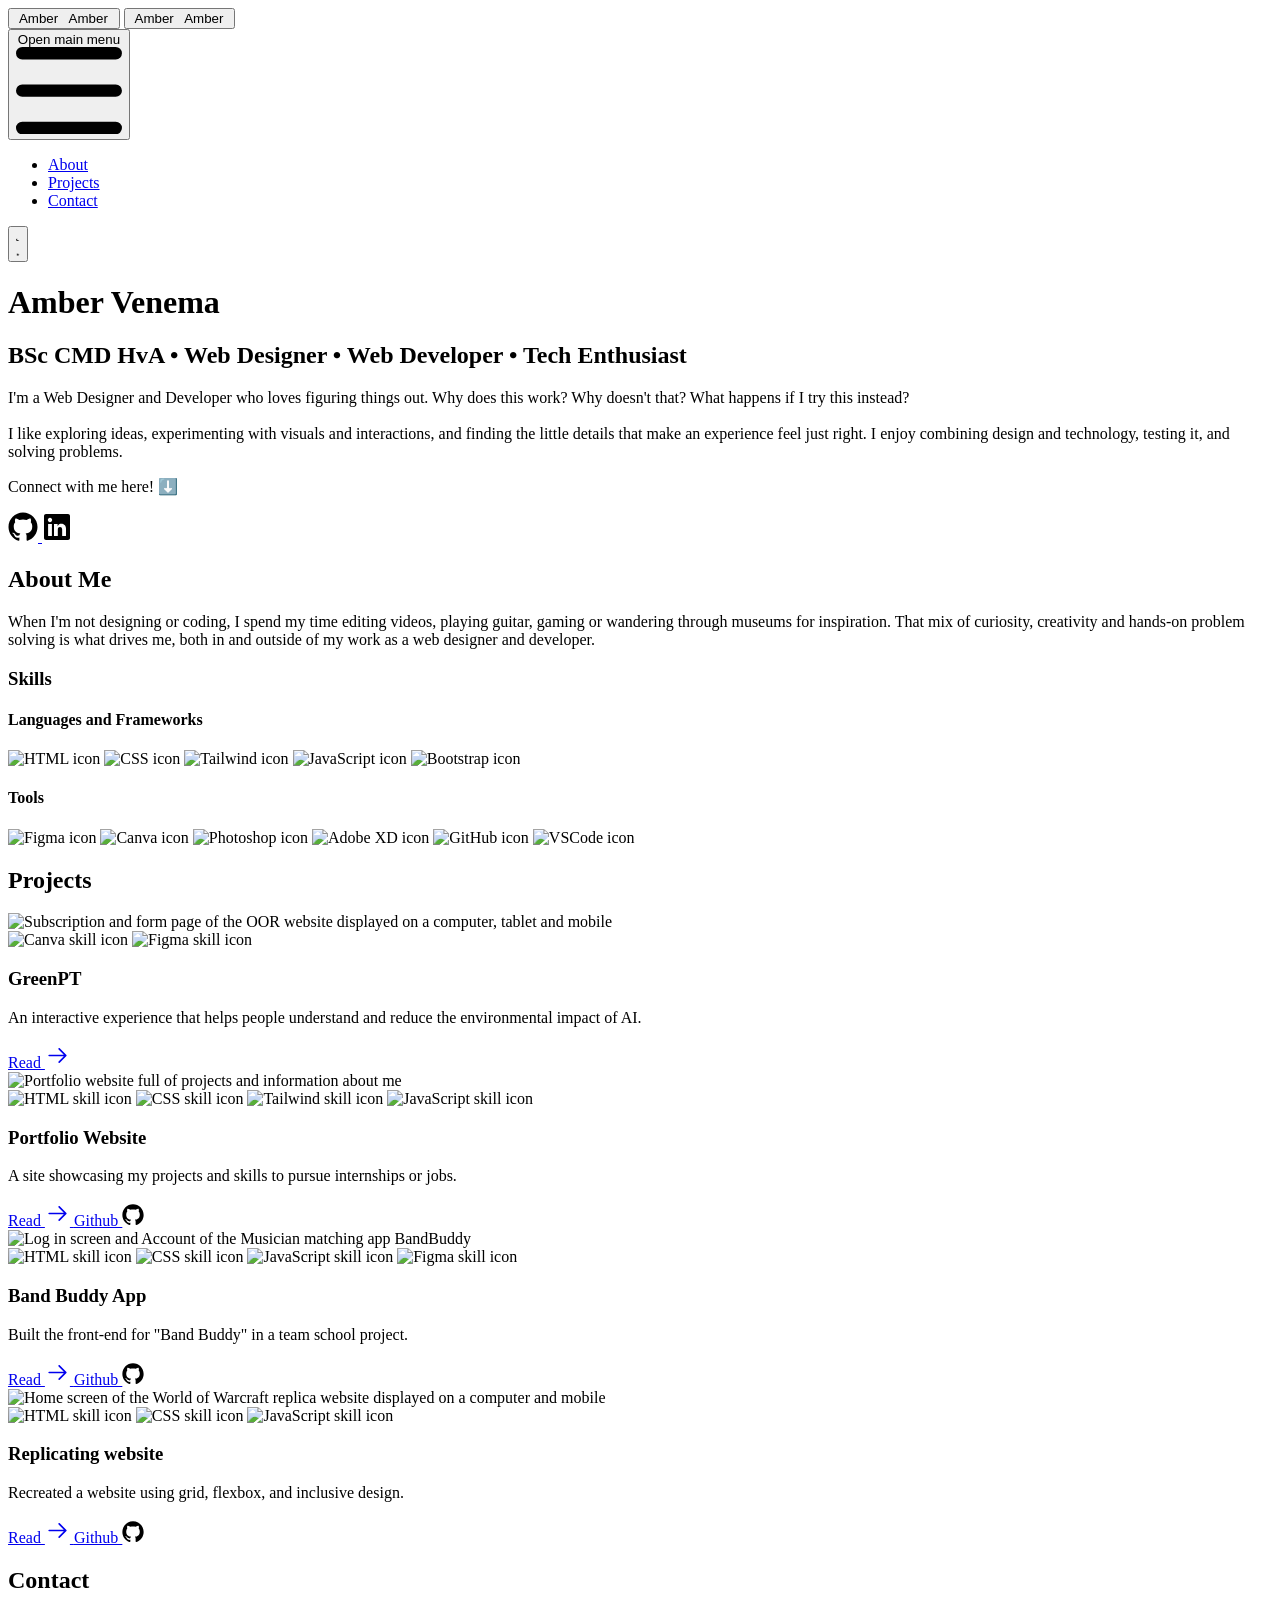
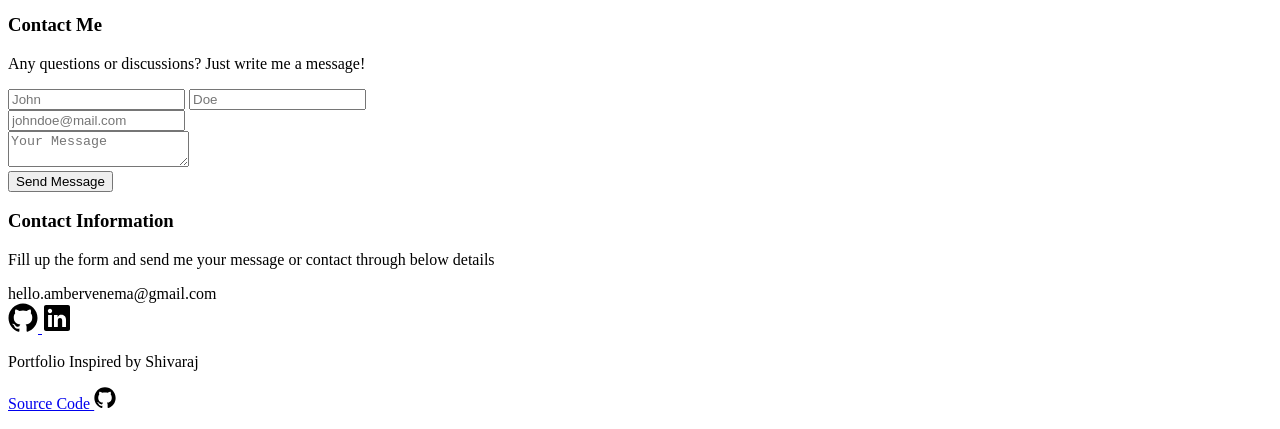
==== index.html @ 5dbf4403 "Nav fix" ====
<!doctype html>
<html lang="en">
  <head>
    <meta charset="UTF-8" />
    <link rel="icon" type="image/svg+xml" href="./vite.svg" />

    <meta name="viewport" content="width=device-width, initial-scale=1.0" />

    <link rel="stylesheet" href="./src/css/style.css" />

    <!-- Google Fonts -->
    <link rel="preconnect" href="https://fonts.googleapis.com" />
    <link rel="preconnect" href="https://fonts.gstatic.com" crossorigin />
    <link
      href="https://fonts.googleapis.com/css2?family=DM+Sans:ital,opsz,wght@0,9..40,100..1000;1,9..40,100..1000&display=swap"
      rel="stylesheet"
    />

    <title>Amber's Portfolio</title>

    <!-- Tailwind CSS (CDN) -->
    <script src="https://cdn.tailwindcss.com"></script>
    <!-- Tailwind CSS Configuration -->
    <script>
      tailwind.config = {
        darkMode: 'class',
        theme: {
          extend: {},
        },
      };
    </script>

    <link
      rel="stylesheet"
      href="https://cdnjs.cloudflare.com/ajax/libs/typed.js/2.0.12/typed.min.css"
    />

    <script src="https://cdnjs.cloudflare.com/ajax/libs/typed.js/2.0.12/typed.min.js"></script>

    <script src="https://web3forms.com/client/script.js" async defer></script>

    <script
      type="module"
      src="https://unpkg.com/ionicons@7.1.0/dist/ionicons/ionicons.esm.js"
    ></script>
    <script
      nomodule
      src="https://unpkg.com/ionicons@7.1.0/dist/ionicons/ionicons.js"
    ></script>

    <script
      type="module"
      src="https://cdn.jsdelivr.net/npm/ionicons@7.1.0/dist/ionicons/ionicons.esm.js"
    ></script>
    <script
      nomodule
      src="https://cdn.jsdelivr.net/npm/ionicons@7.1.0/dist/ionicons/ionicons.js"
    ></script>

    <script type="module" src="./src/js/main.js"></script>

    <!-- Inline FOUC Prevention Script -->
    <script>
      if (
        localStorage.getItem('color-theme') === 'dark' ||
        (!('color-theme' in localStorage) &&
          window.matchMedia('(prefers-color-scheme: dark)').matches)
      ) {
        document.documentElement.classList.add('dark');
      } else {
        document.documentElement.classList.remove('dark');
      }
    </script>

    <!-- Inline Menu Toggle Script  -->
    <script>
      document.addEventListener('DOMContentLoaded', function () {
        const menuButton = document.getElementById('toggle-menu-button');
        const menu = document.getElementById('navbar-menu');

        if (menuButton && menu) {
          menuButton.addEventListener('click', function () {
            menu.classList.toggle('hidden');
            const isExpanded =
              menuButton.getAttribute('aria-expanded') === 'true' || false;
            menuButton.setAttribute('aria-expanded', !isExpanded);
          });

          const menuLinks = document.querySelectorAll('#navbar-menu a');
          menuLinks.forEach(link => {
            link.addEventListener('click', function () {
              if (window.innerWidth < 1024) {
                menu.classList.add('hidden');
                if (menuButton)
                  menuButton.setAttribute('aria-expanded', 'false');
              }
            });
          });

          window.addEventListener('resize', function () {
            if (window.innerWidth >= 1024) {
              menu.classList.remove('hidden');
              if (menuButton) menuButton.setAttribute('aria-expanded', 'true');
            } else {
              // Only hide if it wasn't explicitly opened by the button or is currently visible
              if (
                !menu.classList.contains('hidden') &&
                menuButton.getAttribute('aria-expanded') !== 'true'
              ) {
                menu.classList.add('hidden');
                if (menuButton)
                  menuButton.setAttribute('aria-expanded', 'false');
              } else if (menu.classList.contains('hidden')) {
                if (menuButton)
                  menuButton.setAttribute('aria-expanded', 'false');
              }
            }
          });
          // Initial state for aria-expanded on hamburger
          if (menu.classList.contains('hidden')) {
            if (menuButton) menuButton.setAttribute('aria-expanded', 'false');
          } else {
            if (menuButton) menuButton.setAttribute('aria-expanded', 'true');
          }
        } else {
          // console.error('Menu button or navbar menu not found on this page!');
        }
      });
    </script>
  </head>

  <body
    class="min-h-screen bg-fixed bg-cover bg-gradient-to-r from-white via-zinc-200 to-zinc-300 dark:from-zinc-900 dark:via-zinc-950 dark:to-black"
  >
    <div id="body" class="font-container bg-scroll">
      <header
        class="border-b-2 border-zinc-600 fixed top-0 left-0 right-0 z-10 dark:bg-black bg-white backdrop-filter backdrop-blur-lg dark:bg-opacity-70 bg-opacity-70 w-full"
      >
        <nav
          class="max-w-screen-xl mx-auto flex justify-between items-center px-4"
        >
          <!-- LOGO -->
          <div class="flex gap-6 py-4">
            <button data-text="Awesome" class="button1 dark:block hidden">
              <span class="actual-text">&nbsp;Amber&nbsp;</span>
              <span class="hover-text1" aria-hidden="true"
                >&nbsp;Amber&nbsp;</span
              >
            </button>
            <button data-text="Awesome" class="button2 dark:hidden block">
              <span class="actual-text">&nbsp;Amber&nbsp;</span>
              <span class="hover-text2" aria-hidden="true"
                >&nbsp;Amber&nbsp;</span
              >
            </button>
          </div>

          <!-- HAMBURGER MENU BUTTON -->
          <div class="flex items-center lg:hidden order-3">
            <button
              id="toggle-menu-button"
              type="button"
              class="inline-flex items-center p-2 w-10 h-10 justify-center text-gray-500 rounded-lg hover:bg-gray-100 focus:outline-none focus:ring-2 focus:ring-gray-200 dark:text-gray-400 dark:hover:bg-gray-700 dark:focus:ring-gray-600"
              aria-controls="navbar-menu"
              aria-expanded="false"
            >
              <span class="sr-only">Open main menu</span>
              <svg
                class="w-5 h-5"
                aria-hidden="true"
                xmlns="http://www.w3.org/2000/svg"
                fill="none"
                viewBox="0 0 17 14"
              >
                <path
                  stroke="currentColor"
                  stroke-linecap="round"
                  stroke-linejoin="round"
                  stroke-width="2"
                  d="M1 1h15M1 7h15M1 13h15"
                />
              </svg>
            </button>
          </div>

          <!-- MENU -->
          <div
            id="navbar-menu"
            class="hidden w-full lg:flex lg:order-2 lg:w-auto lg:static fixed top-16 left-0 right-0 bg-white dark:bg-black lg:bg-transparent lg:dark:bg-transparent border-b-2 border-t-2 border-zinc-600 lg:border-0 z-20 transition-all duration-300 lg:items-center"
          >
            <ul
              class="font-medium flex flex-col lg:flex-row lg:gap-6 p-4 lg:p-0 font-mono text-3xl lg:items-center align-middle justify-center lg:bg-transparent rounded-lg lg:space-x-8 rtl:space-x-reverse"
            >
              <li>
                <a
                  href="index.html#About"
                  class="block py-2 px-3 text-2xl font-sans font-bold leading-6 text-gray-800 hover:text-white dark:text-gray-200 hover:bg-purple-800 rounded-md"
                  >About</a
                >
              </li>
              <li>
                <a
                  href="index.html#Projects"
                  class="block py-2 px-3 text-2xl font-sans font-bold leading-6 text-gray-800 hover:text-white dark:text-gray-200 hover:bg-purple-800 rounded-md"
                  >Projects</a
                >
              </li>
              <li>
                <a
                  href="index.html#Contact"
                  class="block py-2 px-3 text-2xl font-sans font-bold leading-6 text-gray-800 hover:text-white dark:text-gray-200 hover:bg-purple-800 rounded-md"
                  >Contact</a
                >
              </li>
            </ul>
          </div>

          <!-- DARK MODE -->
          <div class="flex items-center gap-6 lg:order-3">
            <button
              name="light-dark-mode-toggle"
              id="theme-toggle"
              type="button"
              class="h-fit w-fit my-0 dark:text-white text-gray-500 hover:scale-110 transition-transform transform hover:bg-zinc-200 bg-zinc-200 dark:bg-zinc-800 focus:outline-none dark:focus:ring-gray-700 rounded-full text-sm p-2.5"
            >
              <svg
                id="theme-toggle-dark-icon"
                class="hidden w-7 h-7"
                fill="currentColor"
                viewBox="0 0 20 20"
                xmlns="http://www.w3.org/2000/svg"
              >
                <path
                  d="M17.293 13.293A8 8 0 016.707 2.707a8.001 8.001 0 1010.586 10.586z"
                ></path>
              </svg>
              <svg
                id="theme-toggle-light-icon"
                class="hidden w-7 h-7"
                fill="currentColor"
                viewBox="0 0 20 20"
                xmlns="http://www.w3.org/2000/svg"
              >
                <path
                  d="M10 2a1 1 0 011 1v1a1 1 0 11-2 0V3a1 1 0 011-1zm4 8a4 4 0 11-8 0 4 4 0 018 0zm-.464 4.95l.707.707a1 1 0 001.414-1.414l-.707-.707a1 1 0 00-1.414 1.414zm2.12-10.607a1 1 0 010 1.414l-.706.707a1 1 0 11-1.414-1.414l.707-.707a1 1 0 011.414 0zM17 11a1 1 0 100-2h-1a1 1 0 100 2h1zm-7 4a1 1 0 011 1v1a1 1 0 11-2 0v-1a1 1 0 011-1zM5.05 6.464A1 1 0 106.465 5.05l-.708-.707a1 1 0 00-1.414 1.414l.707.707zm1.414 8.486l-.707.707a1 1 0 01-1.414-1.414l.707-.707a1 1 0 011.414 1.414zM4 11a1 1 0 100-2H3a1 1 0 000 2h1z"
                  fill-rule="evenodd"
                  clip-rule="evenodd"
                ></path>
              </svg>
            </button>
          </div>
        </nav>
      </header>

      <!-- INTRODUCTION -->
      <div id="hero" class="my-16 md:my-28 px-4 md:px-10 lg:px-20">
        <div>
          <h1
            class="text-gray-950 dark:text-gray-100 text-3xl md:text-5xl font-bold mb-2 tracking-tight"
          >
            Amber Venema
          </h1>
          <div id="typed-strings">
            <h2
              class="text-gray-600 dark:text-gray-400 text-1xl md:text-2xl max-w-screen-md font-normal tracking-tight mb-4"
            >
              BSc CMD HvA • Web Designer • Web Developer • Tech Enthusiast
            </h2>
          </div>
          <span id="typed" class="dark:text-gray-400"></span>
          <div class="max-w-screen-md mt-2">
            <p
              class="text-gray-800 dark:text-gray-200 text-xl md:text-3xl tracking-tight"
            >
              I'm a Web Designer and Developer who loves figuring things out.
              Why does this work? Why doesn't that? What happens if I try this
              instead?
              <br /><br />
              I like exploring ideas, experimenting with visuals and
              interactions, and finding the little details that make an
              experience feel just right. I enjoy combining design and
              technology, testing it, and solving problems.
            </p>
          </div>
        </div>
        <div class="">
          <p
            class="text-gray-600 dark:text-gray-400 text-xl md:text-2xl mt-4 tracking-tight"
          >
            Connect with me here! ⬇️
          </p>
          <div class="mt-8 flex flex-wrap gap-5">
            <!-- Github -->
            <a
              href="https://github.com/AmberVenema98"
              aria-label="GitHub"
              class="dark:fill-white fill-black transition-transform hover:scale-150"
            >
              <svg
                width="30"
                height="30"
                viewBox="0 0 15 15"
                xmlns="http://www.w3.org/2000/svg"
              >
                <path
                  d="M7.49933 0.25C3.49635 0.25 0.25 3.49593 0.25 7.50024C0.25 10.703 2.32715 13.4206 5.2081 14.3797C5.57084 14.446 5.70302 14.2222 5.70302 14.0299C5.70302 13.8576 5.69679 13.4019 5.69323 12.797C3.67661 13.235 3.25112 11.825 3.25112 11.825C2.92132 10.9874 2.44599 10.7644 2.44599 10.7644C1.78773 10.3149 2.49584 10.3238 2.49584 10.3238C3.22353 10.375 3.60629 11.0711 3.60629 11.0711C4.25298 12.1788 5.30335 11.8588 5.71638 11.6732C5.78225 11.205 5.96962 10.8854 6.17658 10.7043C4.56675 10.5209 2.87415 9.89918 2.87415 7.12104C2.87415 6.32925 3.15677 5.68257 3.62053 5.17563C3.54576 4.99226 3.29697 4.25521 3.69174 3.25691C3.69174 3.25691 4.30015 3.06196 5.68522 3.99973C6.26337 3.83906 6.8838 3.75895 7.50022 3.75583C8.1162 3.75895 8.73619 3.83906 9.31523 3.99973C10.6994 3.06196 11.3069 3.25691 11.3069 3.25691C11.7026 4.25521 11.4538 4.99226 11.3795 5.17563C11.8441 5.68257 12.1245 6.32925 12.1245 7.12104C12.1245 9.9063 10.4292 10.5192 8.81452 10.6985C9.07444 10.9224 9.30633 11.3648 9.30633 12.0413C9.30633 13.0102 9.29742 13.7922 9.29742 14.0299C9.29742 14.2239 9.42828 14.4496 9.79591 14.3788C12.6746 13.4179 14.75 10.7025 14.75 7.50024C14.75 3.49593 11.5036 0.25 7.49933 0.25Z"
                  fill-rule="evenodd"
                  clip-rule="evenodd"
                ></path>
              </svg>
            </a>
            <!-- LinkedIn -->
            <a
              href="https://www.linkedin.com/in/amber-venema"
              aria-label="LinkedIn"
              class="dark:fill-white transition-transform hover:scale-150 fill-black"
            >
              <svg
                width="30"
                height="30"
                viewBox="0 0 15 15"
                xmlns="http://www.w3.org/2000/svg"
              >
                <path
                  d="M2 1C1.44772 1 1 1.44772 1 2V13C1 13.5523 1.44772 14 2 14H13C13.5523 14 14 13.5523 14 13V2C14 1.44772 13.5523 1 13 1H2ZM3.05 6H4.95V12H3.05V6ZM5.075 4.005C5.075 4.59871 4.59371 5.08 4 5.08C3.4063 5.08 2.925 4.59871 2.925 4.005C2.925 3.41129 3.4063 2.93 4 2.93C4.59371 2.93 5.075 3.41129 5.075 4.005ZM12 8.35713C12 6.55208 10.8334 5.85033 9.67449 5.85033C9.29502 5.83163 8.91721 5.91119 8.57874 6.08107C8.32172 6.21007 8.05265 6.50523 7.84516 7.01853H7.79179V6.00044H6V12.0047H7.90616V8.8112C7.8786 8.48413 7.98327 8.06142 8.19741 7.80987C8.41156 7.55832 8.71789 7.49825 8.95015 7.46774H9.02258C9.62874 7.46774 10.0786 7.84301 10.0786 8.78868V12.0047H11.9847L12 8.35713Z"
                  fill-rule="evenodd"
                  clip-rule="evenodd"
                ></path>
              </svg>
            </a>
          </div>
        </div>
      </div>

      <!-- ABOUT -->
      <section
        id="About"
        class="mt-16 md:mt-28 px-4 md:px-10 lg:px-28 border-t-2 border-zinc-600"
      >
        <h2
          class="mt-16 md:mt-28 text-gray-950 dark:text-gray-100 text-5xl font-bold tracking-tight"
        >
          About Me
        </h2>

        <div class="about-window-content">
          <p
            class="dark:text-gray-100 text-gray-900 text-xl md:text-2xl leading-relaxed"
          >
            When I'm not designing or coding, I spend my time editing videos,
            playing guitar, gaming or wandering through museums for inspiration.
            That mix of curiosity, creativity and hands-on problem solving is
            what drives me, both in and outside of my work as a web designer and
            developer.
          </p>
        </div>

        <!-- SKILLS -->
        <div id="Skills" class="mt-16 mb-16 md:mb-28">
          <h3
            class="text-3xl font-bold text-gray-950 dark:text-gray-100 tracking-tight mb-8"
          >
            Skills
          </h3>
          <div class="grid grid-cols-1 xl:grid-cols-2 gap-6">
            <!-- FIRST SKILL BLOCK -->
            <div
              id="block"
              class="skill-box grid col-span-1 w-full bg-transparent border-2 border-solid border-zinc-600 hover:border-purple-700"
            >
              <div class="window-titlebar">
                <span class="window-dot"></span>
                <span class="window-dot"></span>
                <span class="window-dot"></span>
              </div>
              <h4
                class="text-3xl font-semibold text-gray-950 dark:text-gray-100 tracking-tight pl-6 pb-2 mt-4 border-b-2 border-zinc-600"
              >
                Languages and Frameworks
              </h4>
              <div class="flex flex-wrap gap-3 p-5">
                <img
                  class="skill w-12 h-12"
                  src="https://skillicons.dev/icons?i=html"
                  alt="HTML icon"
                  loading="lazy"
                />
                <img
                  class="skill w-12 h-12"
                  src="https://skillicons.dev/icons?i=css"
                  alt="CSS icon"
                  loading="lazy"
                />
                <img
                  class="skill w-12 h-12"
                  src="https://skillicons.dev/icons?i=tailwind"
                  alt="Tailwind icon"
                  loading="lazy"
                />
                <img
                  class="skill w-12 h-12"
                  src="https://skillicons.dev/icons?i=javascript"
                  alt="JavaScript icon"
                  loading="lazy"
                />
                <img
                  class="skill w-12 h-12"
                  src="https://skillicons.dev/icons?i=bootstrap"
                  alt="Bootstrap icon"
                  loading="lazy"
                />
              </div>
            </div>
            <!-- SECOND SKILL BLOCK -->
            <div
              id="block"
              class="skill-box grid col-span-1 w-full bg-transparent border-2 border-solid border-zinc-600 hover:border-purple-700"
            >
              <div class="window-titlebar">
                <span class="window-dot"></span>
                <span class="window-dot"></span>
                <span class="window-dot"></span>
              </div>
              <h4
                class="text-3xl font-semibold text-gray-950 dark:text-gray-100 tracking-tight pl-6 pb-2 mt-4 border-b-2 border-zinc-600"
              >
                Tools
              </h4>

              <div class="flex flex-wrap gap-3 p-5">
                <img
                  class="skill w-12 h-12"
                  src="https://skillicons.dev/icons?i=figma"
                  alt="Figma icon"
                  loading="lazy"
                />
                <img
                  class="skill w-12 h-12"
                  src="https://skills.syvixor.com/api/icons?i=canva"
                  alt="Canva icon"
                  loading="lazy"
                />
                <img
                  class="skill w-12 h-12"
                  src="https://skillicons.dev/icons?i=ps"
                  alt="Photoshop icon"
                  loading="lazy"
                />
                <img
                  class="skill w-12 h-12"
                  src="https://skillicons.dev/icons?i=xd"
                  alt="Adobe XD icon"
                  loading="lazy"
                />
                <img
                  class="skill w-12 h-12"
                  src="https://skillicons.dev/icons?i=github"
                  alt="GitHub icon"
                  loading="lazy"
                />
                <img
                  class="skill w-12 h-12"
                  src="https://skillicons.dev/icons?i=vscode"
                  alt="VSCode icon"
                  loading="lazy"
                />
              </div>
            </div>
          </div>
        </div>
      </section>

      <!-- PROJECTS -->
      <section
        id="Projects"
        class="mt-16 md:mt-28 px-2 md:px-8 lg:px-28 border-t-2 border-zinc-600"
      >
        <h2
          class="mt-16 md:mt-28 ml-2 lg:ml-0 text-gray-950 dark:text-gray-100 text-5xl font-bold tracking-tight"
        >
          Projects
        </h2>
        <div class="mt-8 md:mt-10 mb-16 md:mb-28">
          <div class="grid grid-cols-1 md:grid-cols-2 lg:grid-cols-4 gap-5">
            <!-- Card 1 -->
            <div
              class="project-box bg-transparent border-zinc-600 hover:border-purple-700 border-2 rounded-none"
            >
              <div class="project-content p-5 flex flex-col h-full">
                <div class="relative mb-8">
                  <img
                    class="image1 w-full h-56 object-cover"
                    src="./public/Mock-upGreenPT-Hero.png"
                    alt="Subscription and form page of the OOR website displayed on a computer, tablet and mobile"
                    loading="lazy"
                  />
                  <div
                    class="absolute -bottom-6 left-0 right-0 flex justify-center"
                  >
                    <div class="flex gap-2 justify-center">
                      <img
                        class="w-11 h-11 p-2 bg-gray-200 dark:bg-zinc-900 rounded-full"
                        src="https://skills.syvixor.com/api/icons?i=canva"
                        alt="Canva skill icon"
                        loading="lazy"
                      />
                      <img
                        class="w-11 h-11 p-2 bg-gray-200 dark:bg-zinc-900 rounded-full"
                        src="https://skillicons.dev/icons?i=figma"
                        alt="Figma skill icon"
                        loading="lazy"
                      />
                    </div>
                  </div>
                </div>
                <h3
                  class="project-title text-3xl font-semibold text-gray-950 dark:text-gray-100"
                >
                  GreenPT
                </h3>
                <p
                  class="project-description mt-2 mb-2 font-semibold dark:text-gray-100 text-gray-900"
                >
                  An interactive experience that helps people understand and
                  reduce the environmental impact of AI.
                </p>
                <div class="project-button-box mt-auto">
                  <a
                    href="GreenPT.html"
                    class="project-buttons dark:text-gray-900 dark:bg-zinc-100 bg-zinc-900 text-gray-100 font-semibold p-3 gap-1 rounded-md"
                  >
                    Read
                    <svg
                      width="25"
                      height="25"
                      viewBox="0 0 15 15"
                      fill="none"
                      xmlns="http://www.w3.org/2000/svg"
                    >
                      <path
                        d="M8.14645 3.14645C8.34171 2.95118 8.65829 2.95118 8.85355 3.14645L12.8536 7.14645C13.0488 7.34171 13.0488 7.65829 12.8536 7.85355L8.85355 11.8536C8.65829 12.0488 8.34171 12.0488 8.14645 11.8536C7.95118 11.6583 7.95118 11.3417 8.14645 11.1464L11.2929 8H2.5C2.22386 8 2 7.77614 2 7.5C2 7.22386 2.22386 7 2.5 7H11.2929L8.14645 3.85355C7.95118 3.65829 7.95118 3.34171 8.14645 3.14645Z"
                        fill="currentColor"
                        fill-rule="evenodd"
                        clip-rule="evenodd"
                      ></path>
                    </svg>
                  </a>
                </div>
              </div>
            </div>

            <!-- Card 2 -->
            <div
              class="project-box bg-transparent border-zinc-600 hover:border-purple-700 border-2 rounded-none"
            >
              <div class="project-content p-5 flex flex-col h-full">
                <div class="relative mb-8">
                  <!-- BACKGROUND IMAGE -->
                  <img
                    class="image1 w-full h-56 object-cover"
                    src="./public/Overlay_Portfolio.jpg"
                    alt="Portfolio website full of projects and information about me"
                    loading="lazy"
                  />
                  <!-- ICONS -->
                  <div
                    class="absolute -bottom-6 left-0 right-0 flex justify-center"
                  >
                    <div class="flex gap-2 justify-center">
                      <img
                        class="w-11 h-11 p-2 bg-gray-100 dark:bg-zinc-900 rounded-full"
                        src="https://skillicons.dev/icons?i=html"
                        alt="HTML skill icon"
                        loading="lazy"
                      />
                      <img
                        class="w-11 h-11 p-2 bg-gray-100 dark:bg-zinc-900 rounded-full"
                        src="https://skillicons.dev/icons?i=css"
                        alt="CSS skill icon"
                        loading="lazy"
                      />
                      <img
                        class="w-11 h-11 p-2 bg-gray-100 dark:bg-zinc-900 rounded-full"
                        src="https://skillicons.dev/icons?i=tailwind"
                        alt="Tailwind skill icon"
                        loading="lazy"
                      />
                      <img
                        class="w-11 h-11 p-2 bg-gray-100 dark:bg-zinc-900 rounded-full"
                        src="https://skillicons.dev/icons?i=javascript"
                        alt="JavaScript skill icon"
                        loading="lazy"
                      />
                    </div>
                  </div>
                </div>
                <h3
                  class="project-title text-3xl font-semibold text-gray-950 dark:text-gray-100"
                >
                  Portfolio Website
                </h3>
                <p
                  class="project-description mt-2 mb-2 font-semibold dark:text-gray-100 text-gray-900"
                >
                  A site showcasing my projects and skills to pursue internships
                  or jobs.
                </p>
                <div class="project-button-box mt-auto">
                  <a
                    href="PortfolioWebsite.html"
                    class="project-buttons dark:text-gray-900 dark:bg-zinc-100 bg-zinc-900 text-gray-100 font-semibold p-3 gap-1 rounded-md"
                  >
                    Read
                    <svg
                      width="25"
                      height="25"
                      viewBox="0 0 15 15"
                      fill="none"
                      xmlns="http://www.w3.org/2000/svg"
                    >
                      <path
                        d="M8.14645 3.14645C8.34171 2.95118 8.65829 2.95118 8.85355 3.14645L12.8536 7.14645C13.0488 7.34171 13.0488 7.65829 12.8536 7.85355L8.85355 11.8536C8.65829 12.0488 8.34171 12.0488 8.14645 11.8536C7.95118 11.6583 7.95118 11.3417 8.14645 11.1464L11.2929 8H2.5C2.22386 8 2 7.77614 2 7.5C2 7.22386 2.22386 7 2.5 7H11.2929L8.14645 3.85355C7.95118 3.65829 7.95118 3.34171 8.14645 3.14645Z"
                        fill="currentColor"
                        fill-rule="evenodd"
                        clip-rule="evenodd"
                      ></path>
                    </svg>
                  </a>
                  <a
                    href="https://github.com/AmberVenema98/onepage-portfolio-amber"
                    class="project-buttons dark:fill-white fill-black dark:bg-zinc-900 dark:text-gray-100 border-2 dark:border-zinc-100 border-zinc-900 font-semibold p-3 gap-1 rounded-md"
                  >
                    Github
                    <svg
                      width="22"
                      height="22"
                      viewBox="0 0 15 15"
                      xmlns="http://www.w3.org/2000/svg"
                    >
                      <path
                        d="M7.49933 0.25C3.49635 0.25 0.25 3.49593 0.25 7.50024C0.25 10.703 2.32715 13.4206 5.2081 14.3797C5.57084 14.446 5.70302 14.2222 5.70302 14.0299C5.70302 13.8576 5.69679 13.4019 5.69323 12.797C3.67661 13.235 3.25112 11.825 3.25112 11.825C2.92132 10.9874 2.44599 10.7644 2.44599 10.7644C1.78773 10.3149 2.49584 10.3238 2.49584 10.3238C3.22353 10.375 3.60629 11.0711 3.60629 11.0711C4.25298 12.1788 5.30335 11.8588 5.71638 11.6732C5.78225 11.205 5.96962 10.8854 6.17658 10.7043C4.56675 10.5209 2.87415 9.89918 2.87415 7.12104C2.87415 6.32925 3.15677 5.68257 3.62053 5.17563C3.54576 4.99226 3.29697 4.25521 3.69174 3.25691C3.69174 3.25691 4.30015 3.06196 5.68522 3.99973C6.26337 3.83906 6.8838 3.75895 7.50022 3.75583C8.1162 3.75895 8.73619 3.83906 9.31523 3.99973C10.6994 3.06196 11.3069 3.25691 11.3069 3.25691C11.7026 4.25521 11.4538 4.99226 11.3795 5.17563C11.8441 5.68257 12.1245 6.32925 12.1245 7.12104C12.1245 9.9063 10.4292 10.5192 8.81452 10.6985C9.07444 10.9224 9.30633 11.3648 9.30633 12.0413C9.30633 13.0102 9.29742 13.7922 9.29742 14.0299C9.29742 14.2239 9.42828 14.4496 9.79591 14.3788C12.6746 13.4179 14.75 10.7025 14.75 7.50024C14.75 3.49593 11.5036 0.25 7.49933 0.25Z"
                        fill-rule="evenodd"
                        clip-rule="evenodd"
                      ></path>
                    </svg>
                  </a>
                </div>
              </div>
            </div>

            <!-- Card 3 -->
            <div
              class="project-box bg-transparent border-zinc-600 hover:border-purple-700 border-2 rounded-none"
            >
              <div class="project-content p-5 flex flex-col h-full">
                <div class="relative mb-8">
                  <img
                    class="image1 w-full h-56 object-cover"
                    src="./public/Mock-up_BandBuddy.jpg"
                    alt="Log in screen and Account of the Musician matching app BandBuddy"
                    loading="lazy"
                  />
                  <div
                    class="absolute -bottom-6 left-0 right-0 flex justify-center"
                  >
                    <div class="flex gap-2 justify-center">
                      <img
                        class="w-11 h-11 p-2 bg-gray-100 dark:bg-zinc-900 rounded-full"
                        src="https://skillicons.dev/icons?i=html"
                        alt="HTML skill icon"
                        loading="lazy"
                      />
                      <img
                        class="w-11 h-11 p-2 bg-gray-100 dark:bg-zinc-900 rounded-full"
                        src="https://skillicons.dev/icons?i=css"
                        alt="CSS skill icon"
                        loading="lazy"
                      />
                      <img
                        class="w-11 h-11 p-2 bg-gray-100 dark:bg-zinc-900 rounded-full"
                        src="https://skillicons.dev/icons?i=javascript"
                        alt="JavaScript skill icon"
                        loading="lazy"
                      />
                      <img
                        class="w-11 h-11 p-2 bg-gray-100 dark:bg-zinc-900 rounded-full"
                        src="https://skillicons.dev/icons?i=figma"
                        alt="Figma skill icon"
                        loading="lazy"
                      />
                    </div>
                  </div>
                </div>
                <h3
                  class="project-title text-3xl font-semibold text-gray-950 dark:text-gray-100"
                >
                  Band Buddy App
                </h3>
                <p
                  class="project-description mt-2 mb-2 font-semibold dark:text-gray-100 text-gray-900"
                >
                  Built the front-end for "Band Buddy" in a team school project.
                </p>
                <div class="project-button-box mt-auto">
                  <a
                    href="BandBuddy.html"
                    class="project-buttons dark:text-gray-900 dark:bg-zinc-100 bg-zinc-900 text-gray-100 font-semibold p-3 gap-1 rounded-md"
                  >
                    Read
                    <svg
                      width="25"
                      height="25"
                      viewBox="0 0 15 15"
                      fill="none"
                      xmlns="http://www.w3.org/2000/svg"
                    >
                      <path
                        d="M8.14645 3.14645C8.34171 2.95118 8.65829 2.95118 8.85355 3.14645L12.8536 7.14645C13.0488 7.34171 13.0488 7.65829 12.8536 7.85355L8.85355 11.8536C8.65829 12.0488 8.34171 12.0488 8.14645 11.8536C7.95118 11.6583 7.95118 11.3417 8.14645 11.1464L11.2929 8H2.5C2.22386 8 2 7.77614 2 7.5C2 7.22386 2.22386 7 2.5 7H11.2929L8.14645 3.85355C7.95118 3.65829 7.95118 3.34171 8.14645 3.14645Z"
                        fill="currentColor"
                        fill-rule="evenodd"
                        clip-rule="evenodd"
                      ></path>
                    </svg>
                  </a>
                  <a
                    href="https://github.com/AmberVenema98/CMD-Block-Tech-Group-3"
                    class="project-buttons dark:fill-white fill-black dark:bg-zinc-900 dark:text-gray-100 border-2 dark:border-zinc-100 border-zinc-900 font-semibold p-3 gap-1 rounded-md"
                  >
                    Github
                    <svg
                      width="22"
                      height="22"
                      viewBox="0 0 15 15"
                      xmlns="http://www.w3.org/2000/svg"
                    >
                      <path
                        d="M7.49933 0.25C3.49635 0.25 0.25 3.49593 0.25 7.50024C0.25 10.703 2.32715 13.4206 5.2081 14.3797C5.57084 14.446 5.70302 14.2222 5.70302 14.0299C5.70302 13.8576 5.69679 13.4019 5.69323 12.797C3.67661 13.235 3.25112 11.825 3.25112 11.825C2.92132 10.9874 2.44599 10.7644 2.44599 10.7644C1.78773 10.3149 2.49584 10.3238 2.49584 10.3238C3.22353 10.375 3.60629 11.0711 3.60629 11.0711C4.25298 12.1788 5.30335 11.8588 5.71638 11.6732C5.78225 11.205 5.96962 10.8854 6.17658 10.7043C4.56675 10.5209 2.87415 9.89918 2.87415 7.12104C2.87415 6.32925 3.15677 5.68257 3.62053 5.17563C3.54576 4.99226 3.29697 4.25521 3.69174 3.25691C3.69174 3.25691 4.30015 3.06196 5.68522 3.99973C6.26337 3.83906 6.8838 3.75895 7.50022 3.75583C8.1162 3.75895 8.73619 3.83906 9.31523 3.99973C10.6994 3.06196 11.3069 3.25691 11.3069 3.25691C11.7026 4.25521 11.4538 4.99226 11.3795 5.17563C11.8441 5.68257 12.1245 6.32925 12.1245 7.12104C12.1245 9.9063 10.4292 10.5192 8.81452 10.6985C9.07444 10.9224 9.30633 11.3648 9.30633 12.0413C9.30633 13.0102 9.29742 13.7922 9.29742 14.0299C9.29742 14.2239 9.42828 14.4496 9.79591 14.3788C12.6746 13.4179 14.75 10.7025 14.75 7.50024C14.75 3.49593 11.5036 0.25 7.49933 0.25Z"
                        fill-rule="evenodd"
                        clip-rule="evenodd"
                      ></path>
                    </svg>
                  </a>
                </div>
              </div>
            </div>

            <!-- Card 4 -->
            <div
              class="project-box bg-transparent border-zinc-600 hover:border-purple-700 border-2 rounded-none"
            >
              <div class="project-content p-5 flex flex-col h-full">
                <div class="relative mb-8">
                  <img
                    class="image1 w-full h-56 object-cover"
                    src="./public/Mockup_WOW.jpg"
                    alt="Home screen of the World of Warcraft replica website displayed on a computer and mobile"
                    loading="lazy"
                  />
                  <div
                    class="absolute -bottom-6 left-0 right-0 flex justify-center"
                  >
                    <div class="flex gap-2 justify-center">
                      <img
                        class="w-11 h-11 p-2 bg-gray-200 dark:bg-zinc-900 rounded-full"
                        src="https://skillicons.dev/icons?i=html"
                        alt="HTML skill icon"
                        loading="lazy"
                      />
                      <img
                        class="w-11 h-11 p-2 bg-gray-200 dark:bg-zinc-900 rounded-full"
                        src="https://skillicons.dev/icons?i=css"
                        alt="CSS skill icon"
                        loading="lazy"
                      />
                      <img
                        class="w-11 h-11 p-2 bg-gray-200 dark:bg-zinc-900 rounded-full"
                        src="https://skillicons.dev/icons?i=javascript"
                        alt="JavaScript skill icon"
                        loading="lazy"
                      />
                    </div>
                  </div>
                </div>
                <h3
                  class="project-title text-3xl font-semibold text-gray-950 dark:text-gray-100"
                >
                  Replicating website
                </h3>
                <p
                  class="project-description mt-2 mb-2 font-semibold dark:text-gray-100 text-gray-900"
                >
                  Recreated a website using grid, flexbox, and inclusive design.
                </p>
                <div class="project-button-box mt-auto">
                  <a
                    href="ReplicatingWebsite.html"
                    class="project-buttons dark:text-gray-900 dark:bg-zinc-100 bg-zinc-900 text-gray-100 font-semibold p-3 gap-1 rounded-md"
                  >
                    Read
                    <svg
                      width="25"
                      height="25"
                      viewBox="0 0 15 15"
                      fill="none"
                      xmlns="http://www.w3.org/2000/svg"
                    >
                      <path
                        d="M8.14645 3.14645C8.34171 2.95118 8.65829 2.95118 8.85355 3.14645L12.8536 7.14645C13.0488 7.34171 13.0488 7.65829 12.8536 7.85355L8.85355 11.8536C8.65829 12.0488 8.34171 12.0488 8.14645 11.8536C7.95118 11.6583 7.95118 11.3417 8.14645 11.1464L11.2929 8H2.5C2.22386 8 2 7.77614 2 7.5C2 7.22386 2.22386 7 2.5 7H11.2929L8.14645 3.85355C7.95118 3.65829 7.95118 3.34171 8.14645 3.14645Z"
                        fill="currentColor"
                        fill-rule="evenodd"
                        clip-rule="evenodd"
                      ></path>
                    </svg>
                  </a>
                  <a
                    href="https://github.com/AmberVenema98/WebsiteNa-apen"
                    class="project-buttons dark:fill-white fill-black dark:bg-zinc-900 dark:text-gray-100 border-2 dark:border-zinc-100 border-zinc-900 font-semibold p-3 gap-1 rounded-md"
                  >
                    Github
                    <svg
                      width="22"
                      height="22"
                      viewBox="0 0 15 15"
                      xmlns="http://www.w3.org/2000/svg"
                    >
                      <path
                        d="M7.49933 0.25C3.49635 0.25 0.25 3.49593 0.25 7.50024C0.25 10.703 2.32715 13.4206 5.2081 14.3797C5.57084 14.446 5.70302 14.2222 5.70302 14.0299C5.70302 13.8576 5.69679 13.4019 5.69323 12.797C3.67661 13.235 3.25112 11.825 3.25112 11.825C2.92132 10.9874 2.44599 10.7644 2.44599 10.7644C1.78773 10.3149 2.49584 10.3238 2.49584 10.3238C3.22353 10.375 3.60629 11.0711 3.60629 11.0711C4.25298 12.1788 5.30335 11.8588 5.71638 11.6732C5.78225 11.205 5.96962 10.8854 6.17658 10.7043C4.56675 10.5209 2.87415 9.89918 2.87415 7.12104C2.87415 6.32925 3.15677 5.68257 3.62053 5.17563C3.54576 4.99226 3.29697 4.25521 3.69174 3.25691C3.69174 3.25691 4.30015 3.06196 5.68522 3.99973C6.26337 3.83906 6.8838 3.75895 7.50022 3.75583C8.1162 3.75895 8.73619 3.83906 9.31523 3.99973C10.6994 3.06196 11.3069 3.25691 11.3069 3.25691C11.7026 4.25521 11.4538 4.99226 11.3795 5.17563C11.8441 5.68257 12.1245 6.32925 12.1245 7.12104C12.1245 9.9063 10.4292 10.5192 8.81452 10.6985C9.07444 10.9224 9.30633 11.3648 9.30633 12.0413C9.30633 13.0102 9.29742 13.7922 9.29742 14.0299C9.29742 14.2239 9.42828 14.4496 9.79591 14.3788C12.6746 13.4179 14.75 10.7025 14.75 7.50024C14.75 3.49593 11.5036 0.25 7.49933 0.25Z"
                        fill-rule="evenodd"
                        clip-rule="evenodd"
                      ></path>
                    </svg>
                  </a>
                </div>
              </div>
            </div>
          </div>
        </div>
      </section>

      <!-- CONTACT -->
      <section
        id="Contact"
        class="px-4 md:px-10 lg:px-28 border-t-2 border-zinc-700"
      >
        <h2
          class="mt-28 text-gray-950 dark:text-gray-100 text-5xl font-bold tracking-tight"
        >
          Contact
        </h2>

        <div id="block" class="mt-10 mb-28 grid relative">
          <form action="https://formspree.io/f/mvgrgldy" method="POST">
            <div
              class="contact-box bg-transparent border-zinc-600 hover:border-purple-700 border-solid border-2"
            >
              <div class="window-titlebar">
                <span class="window-dot"></span>
                <span class="window-dot"></span>
                <span class="window-dot"></span>
              </div>
              <div class="flex flex-col md:flex-row p-4">
                <!-- FROM -->
                <div class="md:w-1/2 mb-8 md:mb-0 p-4">
                  <h3
                    class="text-3xl font-semibold mb-1 text-gray-950 dark:text-gray-100"
                  >
                    Contact Me
                  </h3>
                  <p class="dark:text-gray-100 mb-6">
                    Any questions or discussions? Just write me a message!
                  </p>
                  <div class="grid grid-cols-1 md:grid-cols-2 gap-4">
                    <input
                      type="text"
                      autocomplete="given-name"
                      placeholder="John"
                      name="first-name"
                      required
                      class="border border-gray-300 px-4 py-2 focus:outline-none focus:ring-2 focus:ring-blue-500"
                    />
                    <input
                      type="text"
                      autocomplete="given-name"
                      placeholder="Doe"
                      name="last-name"
                      class="border border-gray-300 px-4 py-2 focus:outline-none focus:ring-2 focus:ring-blue-500"
                    />
                  </div>
                  <div class="form-group mt-4">
                    <input
                      type="email"
                      autocomplete="given-email"
                      name="email"
                      required
                      placeholder="johndoe@mail.com"
                      class="border border-gray-300 px-4 py-2 w-full focus:outline-none focus:ring-2 focus:ring-blue-500"
                    />
                  </div>
                  <div class="form-group mt-4">
                    <textarea
                      id="message"
                      name="message"
                      placeholder="Your Message"
                      class="border border-gray-300 px-4 py-2 w-full h-32 focus:outline-none focus:ring-2 focus:ring-blue-500"
                    ></textarea>
                  </div>

                  <button
                    type="submit"
                    class="form-submit bg-zinc-900 dark:bg-gray-100 text-white dark:text-black font-medium px-6 py-2 rounded-md mt-4 dark:hover:bg-gray-300 hover:scale-110 transform transition-transform duration-300"
                  >
                    Send Message
                  </button>
                </div>
                <!-- CONTACT INFORMATION -->
                <div
                  class="md:w-1/2 bg-white dark:bg-zinc-800 text-gray-900 dark:text-gray-100 p-8"
                >
                  <h3 class="text-2xl font-bold mb-4">Contact Information</h3>
                  <p class="mb-6">
                    Fill up the form and send me your message or contact through
                    below details
                  </p>
                  <div class="flex items-center mb-4">
                    <i class="fas fa-envelope mr-4"></i>
                    <span>hello.ambervenema@gmail.com</span>
                  </div>
                  <div class="mt-6 flex flex-row gap-5 ml-4">
                    <!-- Github -->
                    <a
                      href="https://github.com/AmberVenema98"
                      aria-label="GitHub"
                      class="dark:fill-white fill-black transition-transform hover:scale-150"
                    >
                      <svg
                        width="30"
                        height="30"
                        viewBox="0 0 15 15"
                        xmlns="http://www.w3.org/2000/svg"
                      >
                        <path
                          d="M7.49933 0.25C3.49635 0.25 0.25 3.49593 0.25 7.50024C0.25 10.703 2.32715 13.4206 5.2081 14.3797C5.57084 14.446 5.70302 14.2222 5.70302 14.0299C5.70302 13.8576 5.69679 13.4019 5.69323 12.797C3.67661 13.235 3.25112 11.825 3.25112 11.825C2.92132 10.9874 2.44599 10.7644 2.44599 10.7644C1.78773 10.3149 2.49584 10.3238 2.49584 10.3238C3.22353 10.375 3.60629 11.0711 3.60629 11.0711C4.25298 12.1788 5.30335 11.8588 5.71638 11.6732C5.78225 11.205 5.96962 10.8854 6.17658 10.7043C4.56675 10.5209 2.87415 9.89918 2.87415 7.12104C2.87415 6.32925 3.15677 5.68257 3.62053 5.17563C3.54576 4.99226 3.29697 4.25521 3.69174 3.25691C3.69174 3.25691 4.30015 3.06196 5.68522 3.99973C6.26337 3.83906 6.8838 3.75895 7.50022 3.75583C8.1162 3.75895 8.73619 3.83906 9.31523 3.99973C10.6994 3.06196 11.3069 3.25691 11.3069 3.25691C11.7026 4.25521 11.4538 4.99226 11.3795 5.17563C11.8441 5.68257 12.1245 6.32925 12.1245 7.12104C12.1245 9.9063 10.4292 10.5192 8.81452 10.6985C9.07444 10.9224 9.30633 11.3648 9.30633 12.0413C9.30633 13.0102 9.29742 13.7922 9.29742 14.0299C9.29742 14.2239 9.42828 14.4496 9.79591 14.3788C12.6746 13.4179 14.75 10.7025 14.75 7.50024C14.75 3.49593 11.5036 0.25 7.49933 0.25Z"
                          fill-rule="evenodd"
                          clip-rule="evenodd"
                        ></path>
                      </svg>
                    </a>
                    <!-- LinkedIn -->
                    <a
                      href="https://www.linkedin.com/in/amber-venema-ba954b182/"
                      aria-label="LinkedIn"
                      class="dark:fill-white transition-transform hover:scale-150 fill-black"
                    >
                      <svg
                        width="30"
                        height="30"
                        viewBox="0 0 15 15"
                        xmlns="http://www.w3.org/2000/svg"
                      >
                        <path
                          d="M2 1C1.44772 1 1 1.44772 1 2V13C1 13.5523 1.44772 14 2 14H13C13.5523 14 14 13.5523 14 13V2C14 1.44772 13.5523 1 13 1H2ZM3.05 6H4.95V12H3.05V6ZM5.075 4.005C5.075 4.59871 4.59371 5.08 4 5.08C3.4063 5.08 2.925 4.59871 2.925 4.005C2.925 3.41129 3.4063 2.93 4 2.93C4.59371 2.93 5.075 3.41129 5.075 4.005ZM12 8.35713C12 6.55208 10.8334 5.85033 9.67449 5.85033C9.29502 5.83163 8.91721 5.91119 8.57874 6.08107C8.32172 6.21007 8.05265 6.50523 7.84516 7.01853H7.79179V6.00044H6V12.0047H7.90616V8.8112C7.8786 8.48413 7.98327 8.06142 8.19741 7.80987C8.41156 7.55832 8.71789 7.49825 8.95015 7.46774H9.02258C9.62874 7.46774 10.0786 7.84301 10.0786 8.78868V12.0047H11.9847L12 8.35713Z"
                          fill-rule="evenodd"
                          clip-rule="evenodd"
                        ></path>
                      </svg>
                    </a>
                  </div>
                  <div class="flex items-center ml-4 my-4"></div>
                </div>
              </div>
            </div>
          </form>
        </div>
      </section>

      <!-- PORTFOLIO DEVELOPMENT -->
      <div>
        <p
          class="dark:text-gray-100 font-semibold p-6 text-base flex justify-center tracking-tight"
        >
          Portfolio Inspired by Shivaraj
        </p>
        <p
          class="dark:text-gray-100 font-semibold pb-20 text-base items-center flex justify-center tracking-tight"
        >
          <a
            href="https://github.com/Shivaraj-Kolekar/portfolio.git"
            class="bg-gray-900 items-center hover:scale-110 transition-transform transform dark:bg-gray-100 text-white dark:text-black flex gap-2 p-3 rounded-md font-medium ml-5"
            >Source Code
            <svg
              class="fill-white dark:fill-black"
              width="22"
              height="22"
              viewBox="0 0 15 15"
              xmlns="http://www.w3.org/2000/svg"
            >
              <path
                d="M7.49933 0.25C3.49635 0.25 0.25 3.49593 0.25 7.50024C0.25 10.703 2.32715 13.4206 5.2081 14.3797C5.57084 14.446 5.70302 14.2222 5.70302 14.0299C5.70302 13.8576 5.69679 13.4019 5.69323 12.797C3.67661 13.235 3.25112 11.825 3.25112 11.825C2.92132 10.9874 2.44599 10.7644 2.44599 10.7644C1.78773 10.3149 2.49584 10.3238 2.49584 10.3238C3.22353 10.375 3.60629 11.0711 3.60629 11.0711C4.25298 12.1788 5.30335 11.8588 5.71638 11.6732C5.78225 11.205 5.96962 10.8854 6.17658 10.7043C4.56675 10.5209 2.87415 9.89918 2.87415 7.12104C2.87415 6.32925 3.15677 5.68257 3.62053 5.17563C3.54576 4.99226 3.29697 4.25521 3.69174 3.25691C3.69174 3.25691 4.30015 3.06196 5.68522 3.99973C6.26337 3.83906 6.8838 3.75895 7.50022 3.75583C8.1162 3.75895 8.73619 3.83906 9.31523 3.99973C10.6994 3.06196 11.3069 3.25691 11.3069 3.25691C11.7026 4.25521 11.4538 4.99226 11.3795 5.17563C11.8441 5.68257 12.1245 6.32925 12.1245 7.12104C12.1245 9.9063 10.4292 10.5192 8.81452 10.6985C9.07444 10.9224 9.30633 11.3648 9.30633 12.0413C9.30633 13.0102 9.29742 13.7922 9.29742 14.0299C9.29742 14.2239 9.42828 14.4496 9.79591 14.3788C12.6746 13.4179 14.75 10.7025 14.75 7.50024C14.75 3.49593 11.5036 0.25 7.49933 0.25Z"
                fill-rule="evenodd"
                clip-rule="evenodd"
              ></path>
            </svg>
          </a>
        </p>
      </div>
    </div>
  </body>
</html>
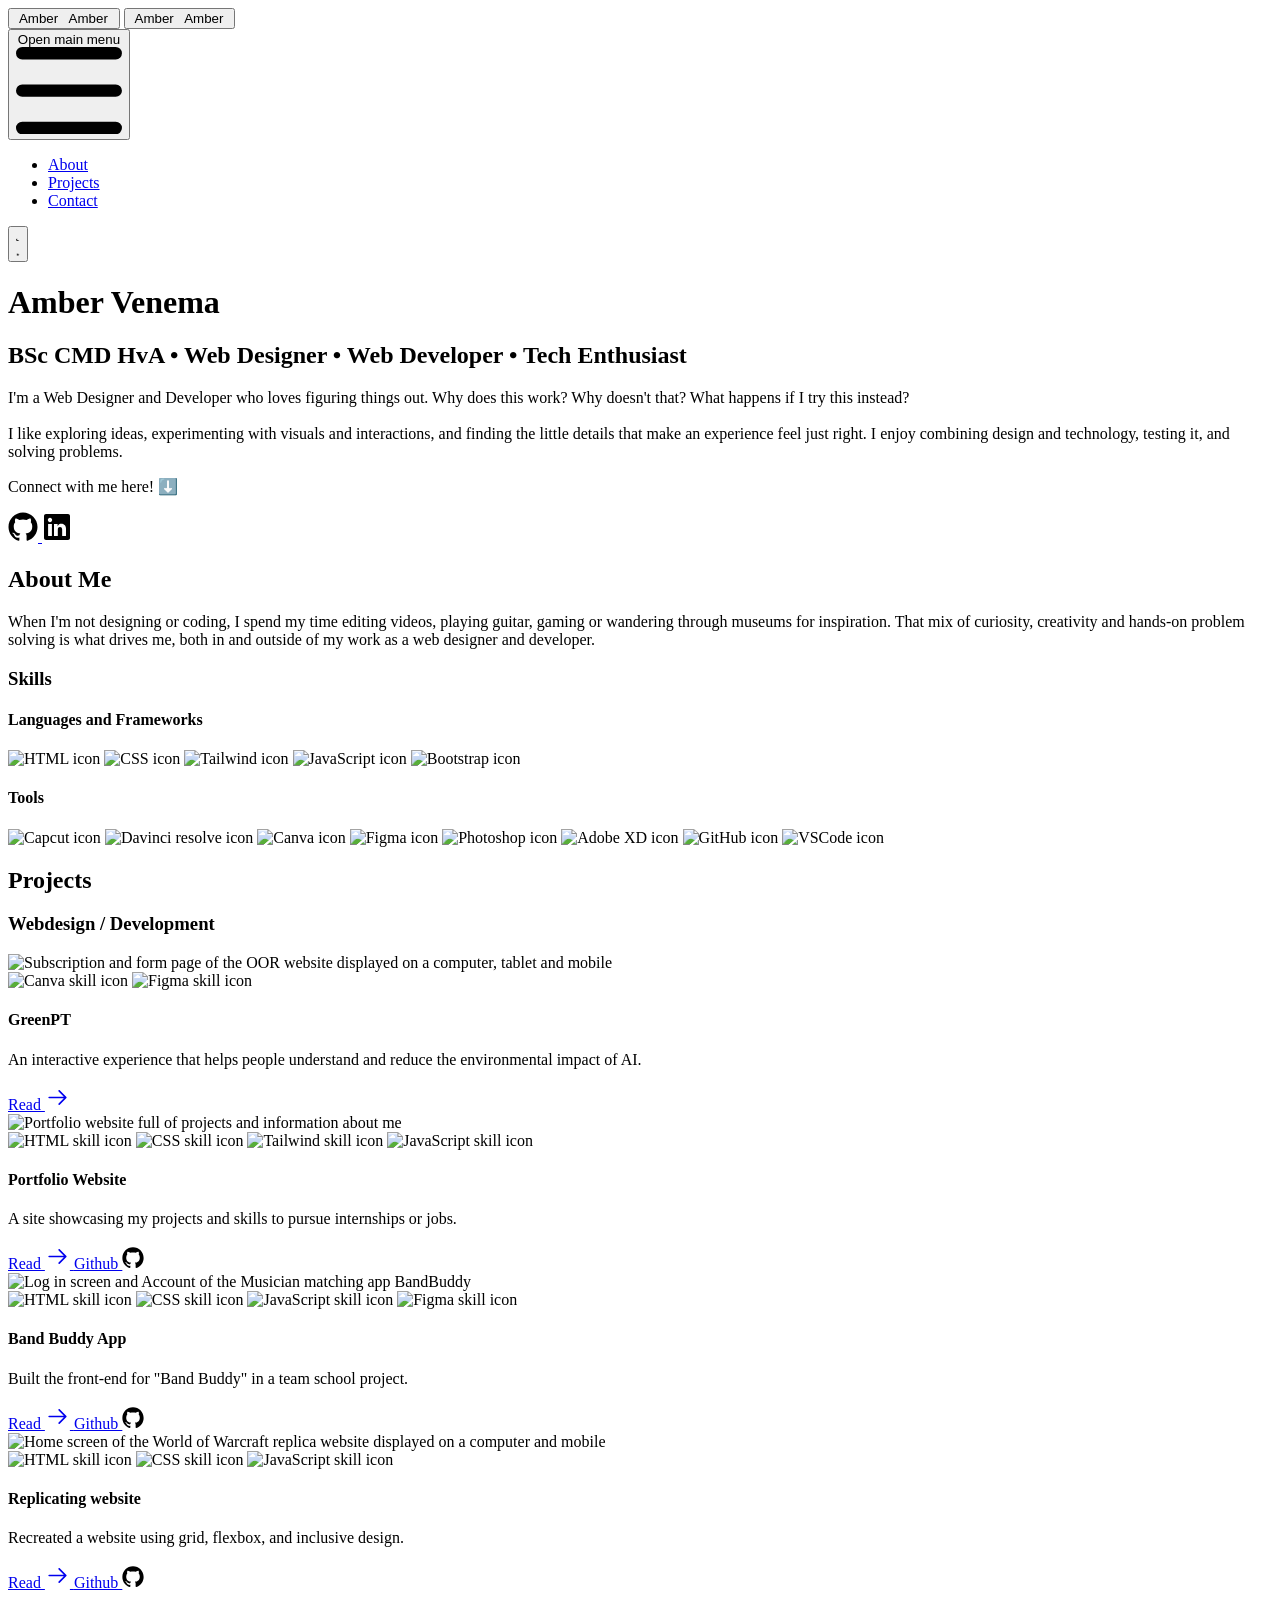
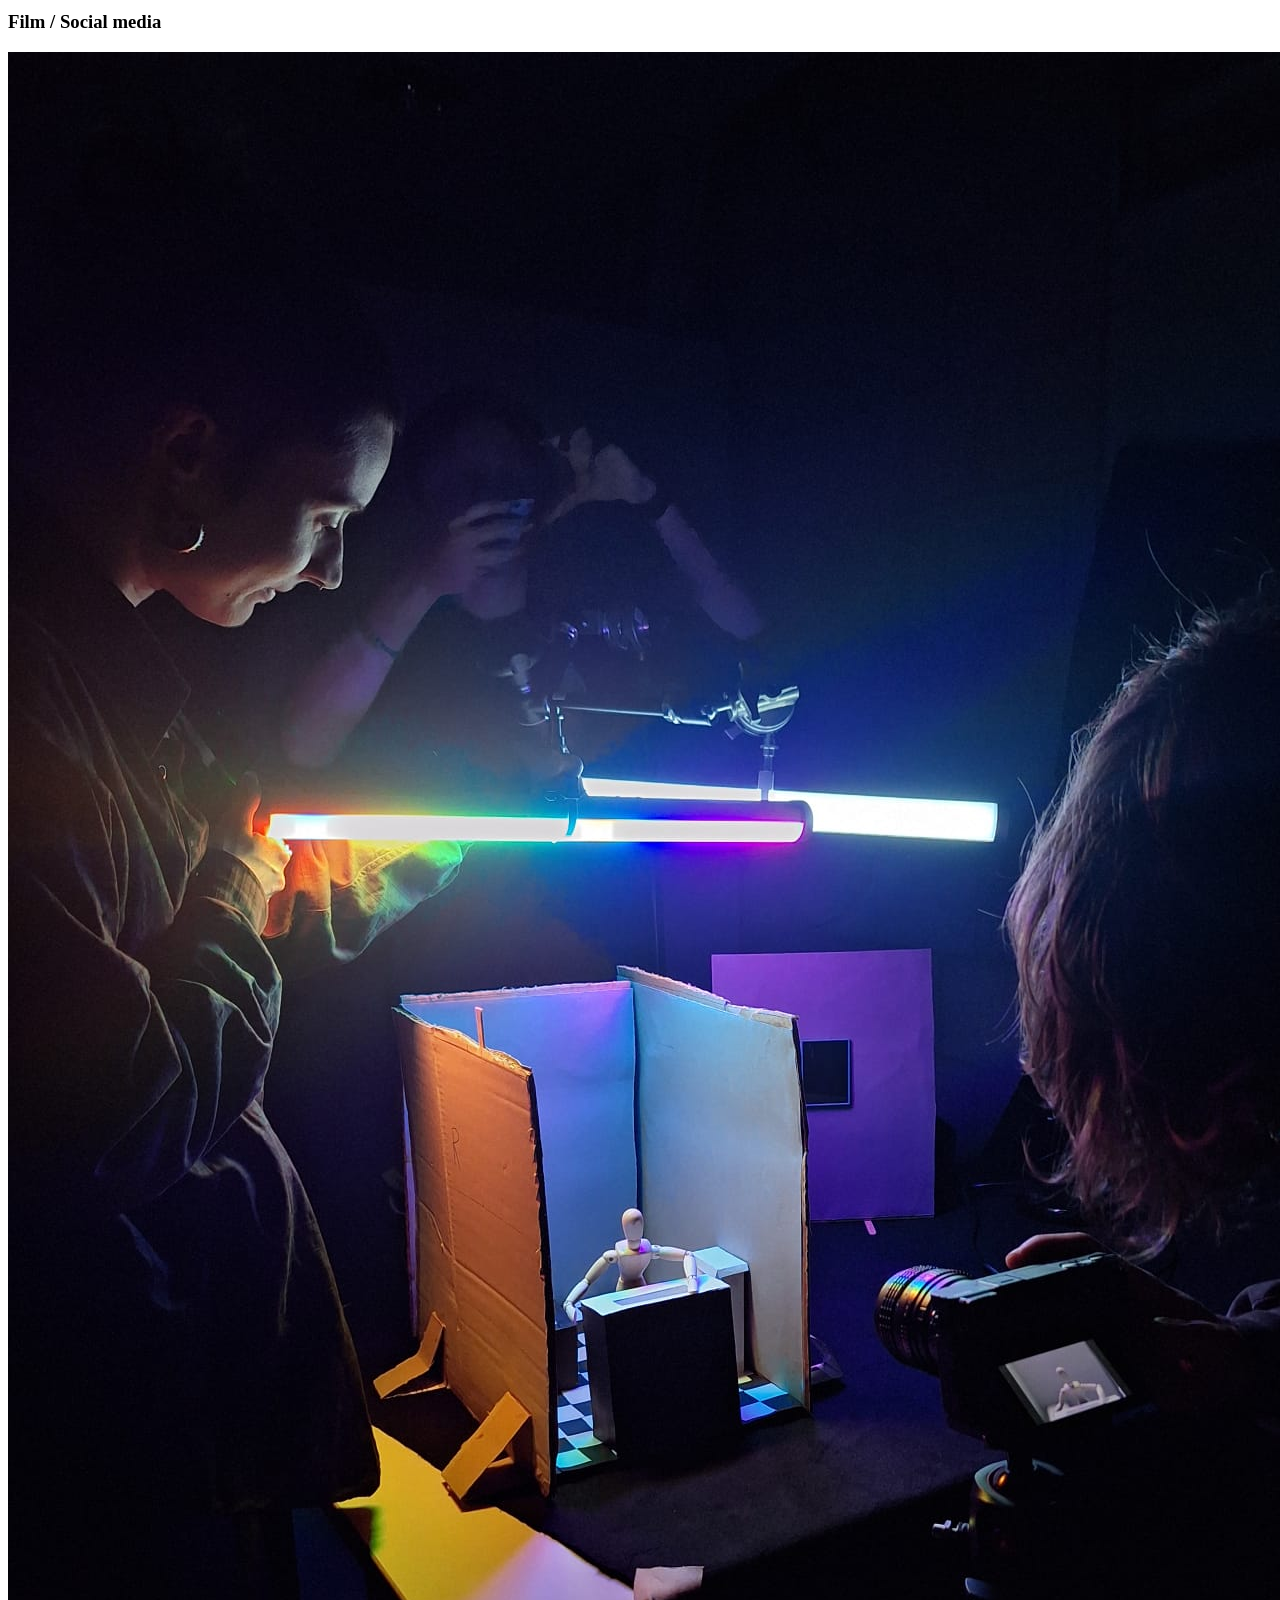
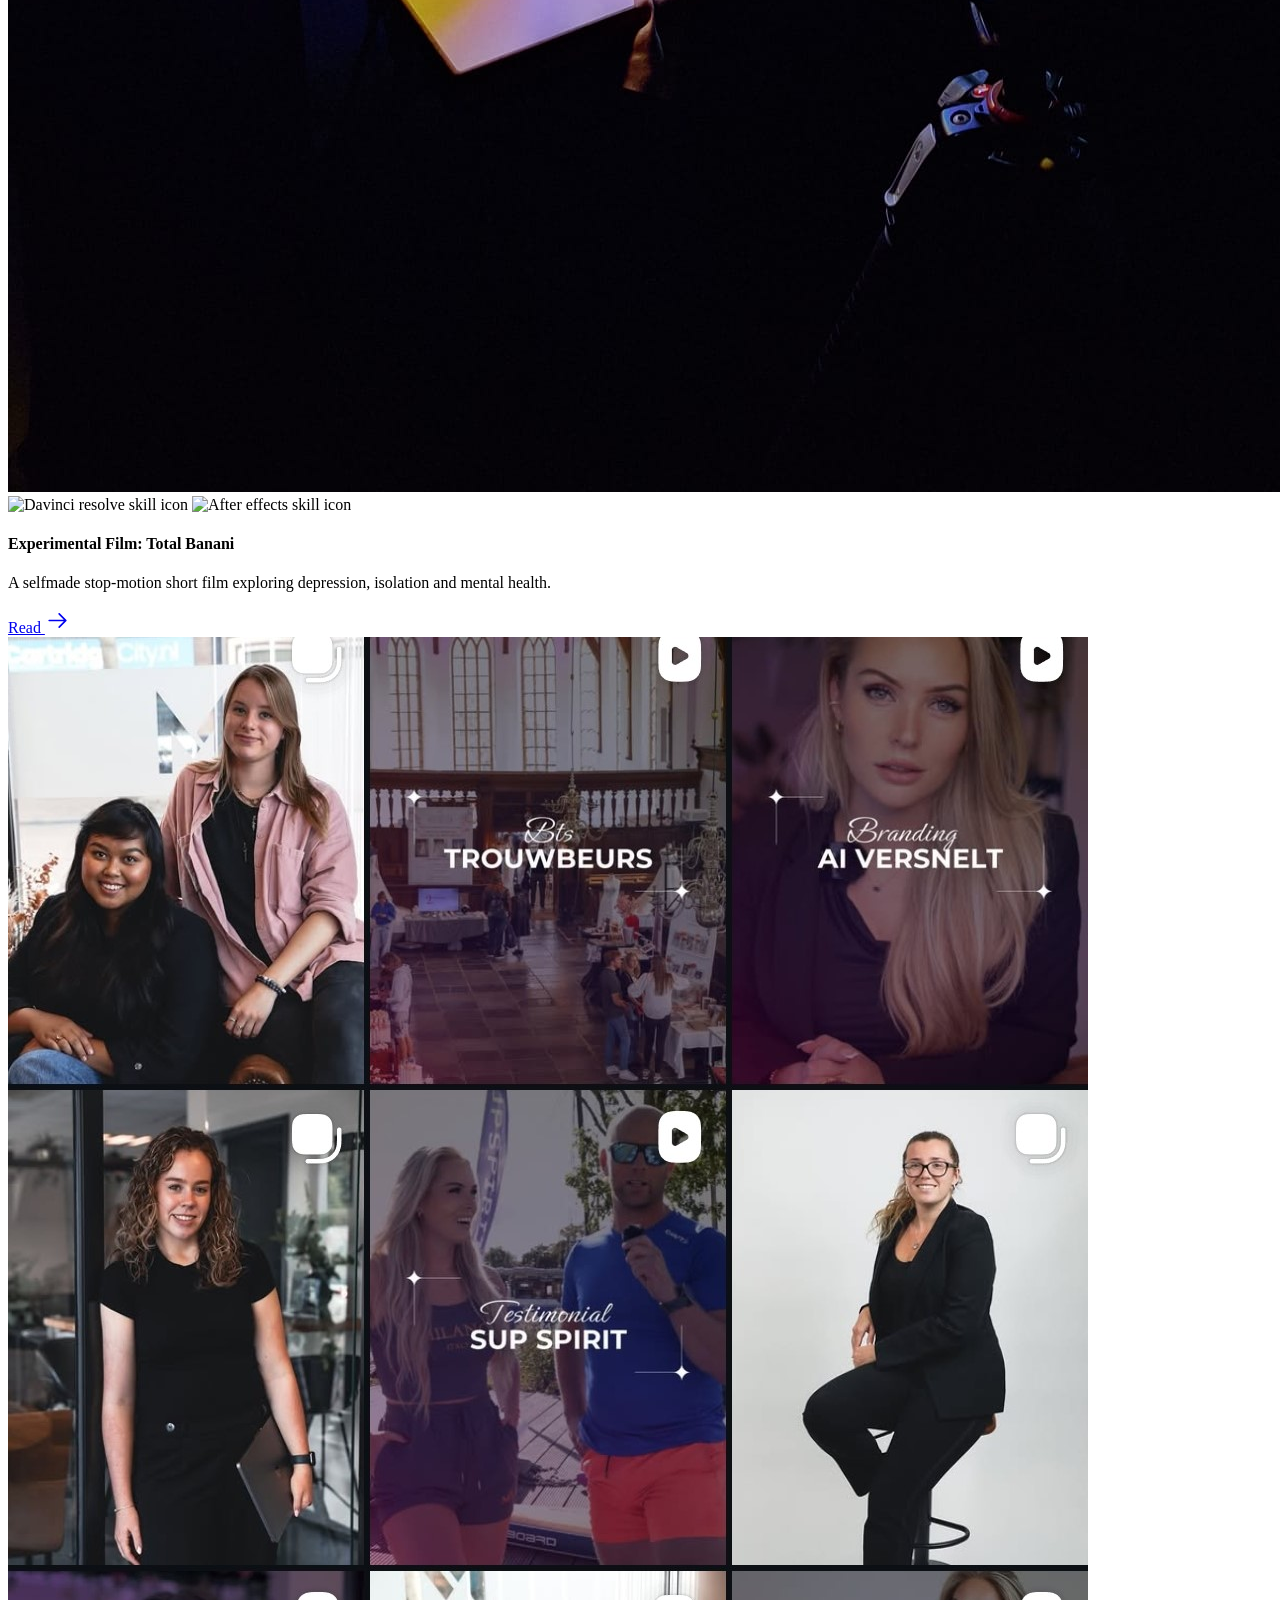
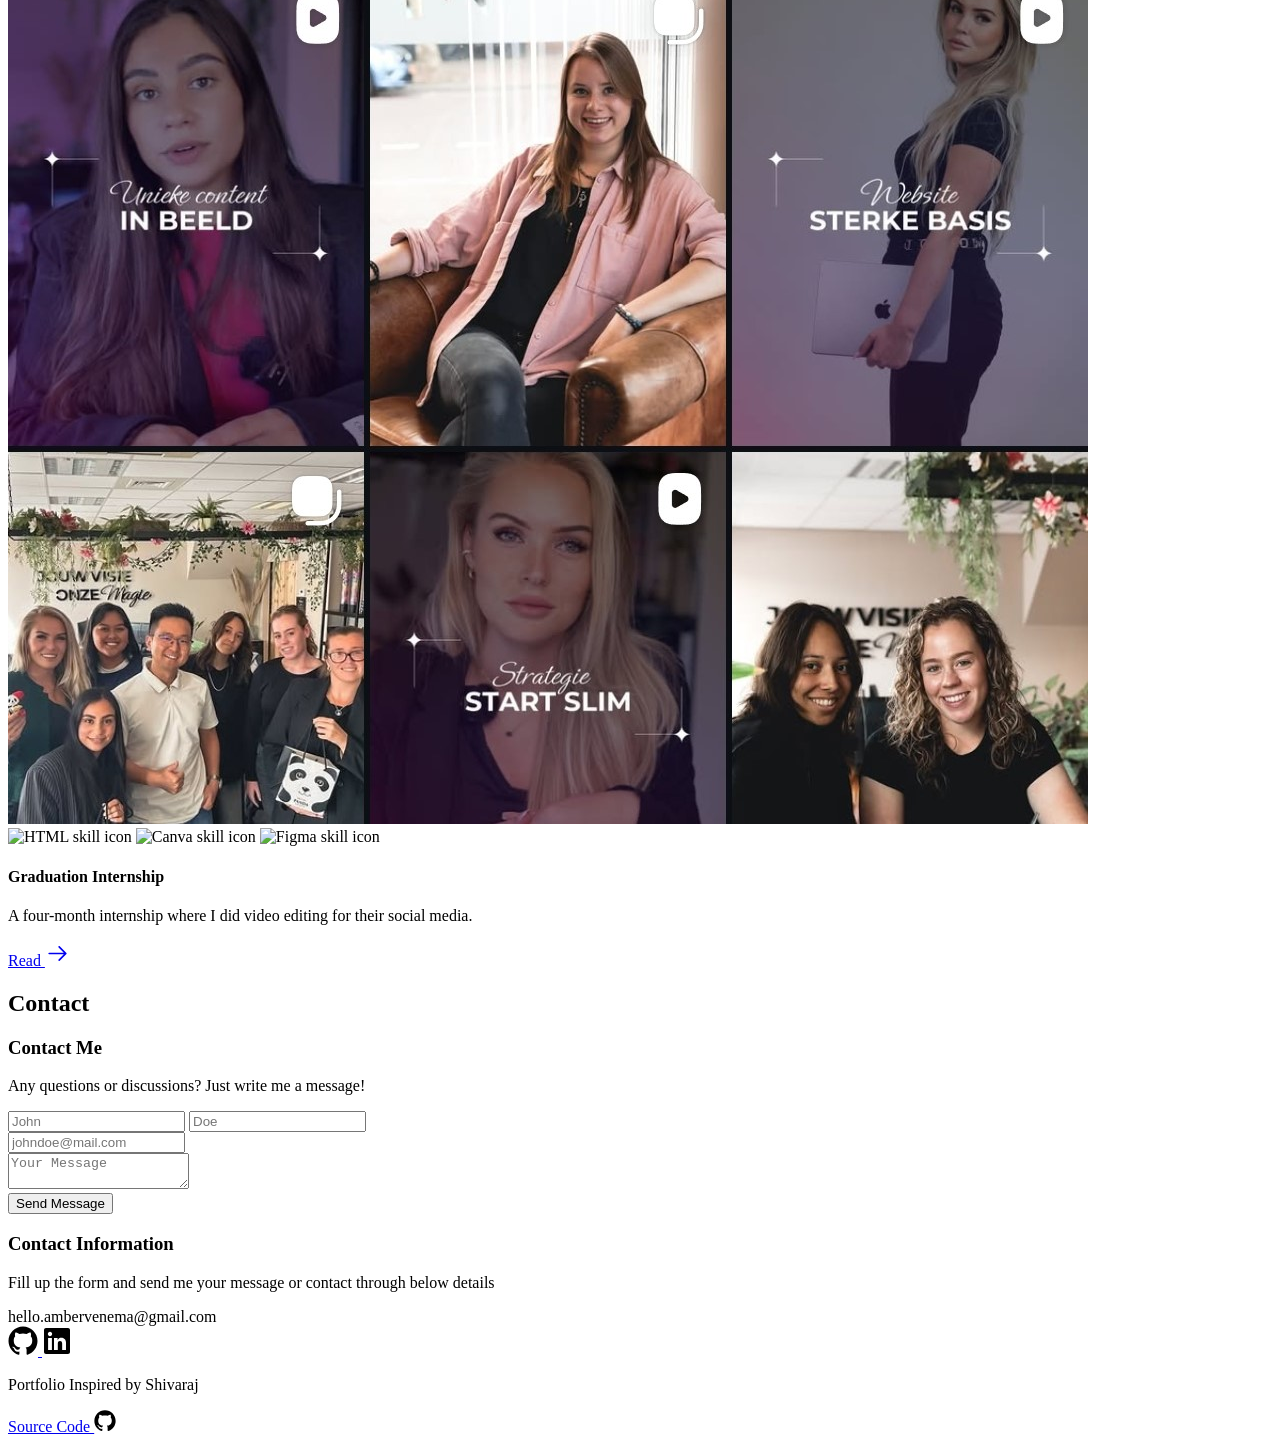
==== commit d6dcfe63: "Add new projects to index" ====
--- a/index.html
+++ b/index.html
@@ -430,14 +430,26 @@
               <div class="flex flex-wrap gap-3 p-5">
                 <img
                   class="skill w-12 h-12"
+                  src="https://skills.syvixor.com/api/icons?i=capcut&perline=12&radius=40"
+                  alt="Capcut icon"
+                  loading="lazy"
+                />
+                <img
+                  class="skill w-12 h-12"
+                  src="https://skills.syvixor.com/api/icons?i=davinciresolve"
+                  alt="Davinci resolve icon"
+                  loading="lazy"
+                />
+                <img
+                  class="skill w-12 h-12"
+                  src="https://skills.syvixor.com/api/icons?i=canva"
+                  alt="Canva icon"
+                  loading="lazy"
+                />
+                <img
+                  class="skill w-12 h-12"
                   src="https://skillicons.dev/icons?i=figma"
                   alt="Figma icon"
-                  loading="lazy"
-                />
-                <img
-                  class="skill w-12 h-12"
-                  src="https://skills.syvixor.com/api/icons?i=canva"
-                  alt="Canva icon"
                   loading="lazy"
                 />
                 <img
@@ -480,356 +492,520 @@
         >
           Projects
         </h2>
-        <div class="mt-8 md:mt-10 mb-16 md:mb-28">
-          <div class="grid grid-cols-1 md:grid-cols-2 lg:grid-cols-4 gap-5">
-            <!-- Card 1 -->
-            <div
-              class="project-box bg-transparent border-zinc-600 hover:border-purple-700 border-2 rounded-none"
-            >
-              <div class="project-content p-5 flex flex-col h-full">
-                <div class="relative mb-8">
-                  <img
-                    class="image1 w-full h-56 object-cover"
-                    src="./public/Mock-upGreenPT-Hero.png"
-                    alt="Subscription and form page of the OOR website displayed on a computer, tablet and mobile"
-                    loading="lazy"
-                  />
-                  <div
-                    class="absolute -bottom-6 left-0 right-0 flex justify-center"
-                  >
-                    <div class="flex gap-2 justify-center">
-                      <img
-                        class="w-11 h-11 p-2 bg-gray-200 dark:bg-zinc-900 rounded-full"
-                        src="https://skills.syvixor.com/api/icons?i=canva"
-                        alt="Canva skill icon"
-                        loading="lazy"
-                      />
-                      <img
-                        class="w-11 h-11 p-2 bg-gray-200 dark:bg-zinc-900 rounded-full"
-                        src="https://skillicons.dev/icons?i=figma"
-                        alt="Figma skill icon"
-                        loading="lazy"
-                      />
+
+        <div
+          class="mt-8 md:mt-10 mb-16 md:mb-28 flex flex-col gap-16 md:gap-24"
+        >
+          <!-- ===== WEBDESIGN / DEVELOPMENT ===== -->
+          <div>
+            <h3
+              class="ml-2 lg:ml-0 mb-6 md:mb-8 text-3xl md:text-4xl font-bold tracking-tight text-gray-950 dark:text-gray-100"
+            >
+              Webdesign / Development
+            </h3>
+            <div class="grid grid-cols-1 md:grid-cols-2 lg:grid-cols-4 gap-5">
+              <!-- Card 1 -->
+              <div
+                class="project-box bg-transparent border-zinc-600 hover:border-purple-700 border-2 rounded-none"
+              >
+                <div class="project-content p-5 flex flex-col h-full">
+                  <div class="relative mb-8">
+                    <img
+                      class="image1 w-full h-56 object-cover"
+                      src="./public/Mock-upGreenPT-Hero.png"
+                      alt="Subscription and form page of the OOR website displayed on a computer, tablet and mobile"
+                      loading="lazy"
+                    />
+                    <div
+                      class="absolute -bottom-6 left-0 right-0 flex justify-center"
+                    >
+                      <div class="flex gap-2 justify-center">
+                        <img
+                          class="w-11 h-11 p-2 bg-gray-200 dark:bg-zinc-900 rounded-full"
+                          src="https://skills.syvixor.com/api/icons?i=canva"
+                          alt="Canva skill icon"
+                          loading="lazy"
+                        />
+                        <img
+                          class="w-11 h-11 p-2 bg-gray-200 dark:bg-zinc-900 rounded-full"
+                          src="https://skillicons.dev/icons?i=figma"
+                          alt="Figma skill icon"
+                          loading="lazy"
+                        />
+                      </div>
                     </div>
                   </div>
+                  <h4
+                    class="project-title text-3xl font-semibold text-gray-950 dark:text-gray-100"
+                  >
+                    GreenPT
+                  </h4>
+                  <p
+                    class="project-description mt-2 mb-2 font-semibold dark:text-gray-100 text-gray-900"
+                  >
+                    An interactive experience that helps people understand and
+                    reduce the environmental impact of AI.
+                  </p>
+                  <div class="project-button-box mt-auto">
+                    <a
+                      href="GreenPT.html"
+                      class="project-buttons dark:text-gray-900 dark:bg-zinc-100 bg-zinc-900 text-gray-100 font-semibold p-3 gap-1 rounded-md"
+                    >
+                      Read
+                      <svg
+                        width="25"
+                        height="25"
+                        viewBox="0 0 15 15"
+                        fill="none"
+                        xmlns="http://www.w3.org/2000/svg"
+                      >
+                        <path
+                          d="M8.14645 3.14645C8.34171 2.95118 8.65829 2.95118 8.85355 3.14645L12.8536 7.14645C13.0488 7.34171 13.0488 7.65829 12.8536 7.85355L8.85355 11.8536C8.65829 12.0488 8.34171 12.0488 8.14645 11.8536C7.95118 11.6583 7.95118 11.3417 8.14645 11.1464L11.2929 8H2.5C2.22386 8 2 7.77614 2 7.5C2 7.22386 2.22386 7 2.5 7H11.2929L8.14645 3.85355C7.95118 3.65829 7.95118 3.34171 8.14645 3.14645Z"
+                          fill="currentColor"
+                          fill-rule="evenodd"
+                          clip-rule="evenodd"
+                        ></path>
+                      </svg>
+                    </a>
+                  </div>
                 </div>
-                <h3
-                  class="project-title text-3xl font-semibold text-gray-950 dark:text-gray-100"
-                >
-                  GreenPT
-                </h3>
-                <p
-                  class="project-description mt-2 mb-2 font-semibold dark:text-gray-100 text-gray-900"
-                >
-                  An interactive experience that helps people understand and
-                  reduce the environmental impact of AI.
-                </p>
-                <div class="project-button-box mt-auto">
-                  <a
-                    href="GreenPT.html"
-                    class="project-buttons dark:text-gray-900 dark:bg-zinc-100 bg-zinc-900 text-gray-100 font-semibold p-3 gap-1 rounded-md"
-                  >
-                    Read
-                    <svg
-                      width="25"
-                      height="25"
-                      viewBox="0 0 15 15"
-                      fill="none"
-                      xmlns="http://www.w3.org/2000/svg"
-                    >
-                      <path
-                        d="M8.14645 3.14645C8.34171 2.95118 8.65829 2.95118 8.85355 3.14645L12.8536 7.14645C13.0488 7.34171 13.0488 7.65829 12.8536 7.85355L8.85355 11.8536C8.65829 12.0488 8.34171 12.0488 8.14645 11.8536C7.95118 11.6583 7.95118 11.3417 8.14645 11.1464L11.2929 8H2.5C2.22386 8 2 7.77614 2 7.5C2 7.22386 2.22386 7 2.5 7H11.2929L8.14645 3.85355C7.95118 3.65829 7.95118 3.34171 8.14645 3.14645Z"
-                        fill="currentColor"
-                        fill-rule="evenodd"
-                        clip-rule="evenodd"
-                      ></path>
-                    </svg>
-                  </a>
+              </div>
+
+              <!-- Card 2 -->
+              <div
+                class="project-box bg-transparent border-zinc-600 hover:border-purple-700 border-2 rounded-none"
+              >
+                <div class="project-content p-5 flex flex-col h-full">
+                  <div class="relative mb-8">
+                    <!-- BACKGROUND IMAGE -->
+                    <img
+                      class="image1 w-full h-56 object-cover"
+                      src="./public/Overlay_Portfolio.jpg"
+                      alt="Portfolio website full of projects and information about me"
+                      loading="lazy"
+                    />
+                    <!-- ICONS -->
+                    <div
+                      class="absolute -bottom-6 left-0 right-0 flex justify-center"
+                    >
+                      <div class="flex gap-2 justify-center">
+                        <img
+                          class="w-11 h-11 p-2 bg-gray-100 dark:bg-zinc-900 rounded-full"
+                          src="https://skillicons.dev/icons?i=html"
+                          alt="HTML skill icon"
+                          loading="lazy"
+                        />
+                        <img
+                          class="w-11 h-11 p-2 bg-gray-100 dark:bg-zinc-900 rounded-full"
+                          src="https://skillicons.dev/icons?i=css"
+                          alt="CSS skill icon"
+                          loading="lazy"
+                        />
+                        <img
+                          class="w-11 h-11 p-2 bg-gray-100 dark:bg-zinc-900 rounded-full"
+                          src="https://skillicons.dev/icons?i=tailwind"
+                          alt="Tailwind skill icon"
+                          loading="lazy"
+                        />
+                        <img
+                          class="w-11 h-11 p-2 bg-gray-100 dark:bg-zinc-900 rounded-full"
+                          src="https://skillicons.dev/icons?i=javascript"
+                          alt="JavaScript skill icon"
+                          loading="lazy"
+                        />
+                      </div>
+                    </div>
+                  </div>
+                  <h4
+                    class="project-title text-3xl font-semibold text-gray-950 dark:text-gray-100"
+                  >
+                    Portfolio Website
+                  </h4>
+                  <p
+                    class="project-description mt-2 mb-2 font-semibold dark:text-gray-100 text-gray-900"
+                  >
+                    A site showcasing my projects and skills to pursue
+                    internships or jobs.
+                  </p>
+                  <div class="project-button-box mt-auto">
+                    <a
+                      href="PortfolioWebsite.html"
+                      class="project-buttons dark:text-gray-900 dark:bg-zinc-100 bg-zinc-900 text-gray-100 font-semibold p-3 gap-1 rounded-md"
+                    >
+                      Read
+                      <svg
+                        width="25"
+                        height="25"
+                        viewBox="0 0 15 15"
+                        fill="none"
+                        xmlns="http://www.w3.org/2000/svg"
+                      >
+                        <path
+                          d="M8.14645 3.14645C8.34171 2.95118 8.65829 2.95118 8.85355 3.14645L12.8536 7.14645C13.0488 7.34171 13.0488 7.65829 12.8536 7.85355L8.85355 11.8536C8.65829 12.0488 8.34171 12.0488 8.14645 11.8536C7.95118 11.6583 7.95118 11.3417 8.14645 11.1464L11.2929 8H2.5C2.22386 8 2 7.77614 2 7.5C2 7.22386 2.22386 7 2.5 7H11.2929L8.14645 3.85355C7.95118 3.65829 7.95118 3.34171 8.14645 3.14645Z"
+                          fill="currentColor"
+                          fill-rule="evenodd"
+                          clip-rule="evenodd"
+                        ></path>
+                      </svg>
+                    </a>
+                    <a
+                      href="https://github.com/AmberVenema98/onepage-portfolio-amber"
+                      class="project-buttons dark:fill-white fill-black dark:bg-zinc-900 dark:text-gray-100 border-2 dark:border-zinc-100 border-zinc-900 font-semibold p-3 gap-1 rounded-md"
+                    >
+                      Github
+                      <svg
+                        width="22"
+                        height="22"
+                        viewBox="0 0 15 15"
+                        xmlns="http://www.w3.org/2000/svg"
+                      >
+                        <path
+                          d="M7.49933 0.25C3.49635 0.25 0.25 3.49593 0.25 7.50024C0.25 10.703 2.32715 13.4206 5.2081 14.3797C5.57084 14.446 5.70302 14.2222 5.70302 14.0299C5.70302 13.8576 5.69679 13.4019 5.69323 12.797C3.67661 13.235 3.25112 11.825 3.25112 11.825C2.92132 10.9874 2.44599 10.7644 2.44599 10.7644C1.78773 10.3149 2.49584 10.3238 2.49584 10.3238C3.22353 10.375 3.60629 11.0711 3.60629 11.0711C4.25298 12.1788 5.30335 11.8588 5.71638 11.6732C5.78225 11.205 5.96962 10.8854 6.17658 10.7043C4.56675 10.5209 2.87415 9.89918 2.87415 7.12104C2.87415 6.32925 3.15677 5.68257 3.62053 5.17563C3.54576 4.99226 3.29697 4.25521 3.69174 3.25691C3.69174 3.25691 4.30015 3.06196 5.68522 3.99973C6.26337 3.83906 6.8838 3.75895 7.50022 3.75583C8.1162 3.75895 8.73619 3.83906 9.31523 3.99973C10.6994 3.06196 11.3069 3.25691 11.3069 3.25691C11.7026 4.25521 11.4538 4.99226 11.3795 5.17563C11.8441 5.68257 12.1245 6.32925 12.1245 7.12104C12.1245 9.9063 10.4292 10.5192 8.81452 10.6985C9.07444 10.9224 9.30633 11.3648 9.30633 12.0413C9.30633 13.0102 9.29742 13.7922 9.29742 14.0299C9.29742 14.2239 9.42828 14.4496 9.79591 14.3788C12.6746 13.4179 14.75 10.7025 14.75 7.50024C14.75 3.49593 11.5036 0.25 7.49933 0.25Z"
+                          fill-rule="evenodd"
+                          clip-rule="evenodd"
+                        ></path>
+                      </svg>
+                    </a>
+                  </div>
+                </div>
+              </div>
+
+              <!-- Card 3 -->
+              <div
+                class="project-box bg-transparent border-zinc-600 hover:border-purple-700 border-2 rounded-none"
+              >
+                <div class="project-content p-5 flex flex-col h-full">
+                  <div class="relative mb-8">
+                    <img
+                      class="image1 w-full h-56 object-cover"
+                      src="./public/Mock-up_BandBuddy.jpg"
+                      alt="Log in screen and Account of the Musician matching app BandBuddy"
+                      loading="lazy"
+                    />
+                    <div
+                      class="absolute -bottom-6 left-0 right-0 flex justify-center"
+                    >
+                      <div class="flex gap-2 justify-center">
+                        <img
+                          class="w-11 h-11 p-2 bg-gray-100 dark:bg-zinc-900 rounded-full"
+                          src="https://skillicons.dev/icons?i=html"
+                          alt="HTML skill icon"
+                          loading="lazy"
+                        />
+                        <img
+                          class="w-11 h-11 p-2 bg-gray-100 dark:bg-zinc-900 rounded-full"
+                          src="https://skillicons.dev/icons?i=css"
+                          alt="CSS skill icon"
+                          loading="lazy"
+                        />
+                        <img
+                          class="w-11 h-11 p-2 bg-gray-100 dark:bg-zinc-900 rounded-full"
+                          src="https://skillicons.dev/icons?i=javascript"
+                          alt="JavaScript skill icon"
+                          loading="lazy"
+                        />
+                        <img
+                          class="w-11 h-11 p-2 bg-gray-100 dark:bg-zinc-900 rounded-full"
+                          src="https://skillicons.dev/icons?i=figma"
+                          alt="Figma skill icon"
+                          loading="lazy"
+                        />
+                      </div>
+                    </div>
+                  </div>
+                  <h4
+                    class="project-title text-3xl font-semibold text-gray-950 dark:text-gray-100"
+                  >
+                    Band Buddy App
+                  </h4>
+                  <p
+                    class="project-description mt-2 mb-2 font-semibold dark:text-gray-100 text-gray-900"
+                  >
+                    Built the front-end for "Band Buddy" in a team school
+                    project.
+                  </p>
+                  <div class="project-button-box mt-auto">
+                    <a
+                      href="BandBuddy.html"
+                      class="project-buttons dark:text-gray-900 dark:bg-zinc-100 bg-zinc-900 text-gray-100 font-semibold p-3 gap-1 rounded-md"
+                    >
+                      Read
+                      <svg
+                        width="25"
+                        height="25"
+                        viewBox="0 0 15 15"
+                        fill="none"
+                        xmlns="http://www.w3.org/2000/svg"
+                      >
+                        <path
+                          d="M8.14645 3.14645C8.34171 2.95118 8.65829 2.95118 8.85355 3.14645L12.8536 7.14645C13.0488 7.34171 13.0488 7.65829 12.8536 7.85355L8.85355 11.8536C8.65829 12.0488 8.34171 12.0488 8.14645 11.8536C7.95118 11.6583 7.95118 11.3417 8.14645 11.1464L11.2929 8H2.5C2.22386 8 2 7.77614 2 7.5C2 7.22386 2.22386 7 2.5 7H11.2929L8.14645 3.85355C7.95118 3.65829 7.95118 3.34171 8.14645 3.14645Z"
+                          fill="currentColor"
+                          fill-rule="evenodd"
+                          clip-rule="evenodd"
+                        ></path>
+                      </svg>
+                    </a>
+                    <a
+                      href="https://github.com/AmberVenema98/CMD-Block-Tech-Group-3"
+                      class="project-buttons dark:fill-white fill-black dark:bg-zinc-900 dark:text-gray-100 border-2 dark:border-zinc-100 border-zinc-900 font-semibold p-3 gap-1 rounded-md"
+                    >
+                      Github
+                      <svg
+                        width="22"
+                        height="22"
+                        viewBox="0 0 15 15"
+                        xmlns="http://www.w3.org/2000/svg"
+                      >
+                        <path
+                          d="M7.49933 0.25C3.49635 0.25 0.25 3.49593 0.25 7.50024C0.25 10.703 2.32715 13.4206 5.2081 14.3797C5.57084 14.446 5.70302 14.2222 5.70302 14.0299C5.70302 13.8576 5.69679 13.4019 5.69323 12.797C3.67661 13.235 3.25112 11.825 3.25112 11.825C2.92132 10.9874 2.44599 10.7644 2.44599 10.7644C1.78773 10.3149 2.49584 10.3238 2.49584 10.3238C3.22353 10.375 3.60629 11.0711 3.60629 11.0711C4.25298 12.1788 5.30335 11.8588 5.71638 11.6732C5.78225 11.205 5.96962 10.8854 6.17658 10.7043C4.56675 10.5209 2.87415 9.89918 2.87415 7.12104C2.87415 6.32925 3.15677 5.68257 3.62053 5.17563C3.54576 4.99226 3.29697 4.25521 3.69174 3.25691C3.69174 3.25691 4.30015 3.06196 5.68522 3.99973C6.26337 3.83906 6.8838 3.75895 7.50022 3.75583C8.1162 3.75895 8.73619 3.83906 9.31523 3.99973C10.6994 3.06196 11.3069 3.25691 11.3069 3.25691C11.7026 4.25521 11.4538 4.99226 11.3795 5.17563C11.8441 5.68257 12.1245 6.32925 12.1245 7.12104C12.1245 9.9063 10.4292 10.5192 8.81452 10.6985C9.07444 10.9224 9.30633 11.3648 9.30633 12.0413C9.30633 13.0102 9.29742 13.7922 9.29742 14.0299C9.29742 14.2239 9.42828 14.4496 9.79591 14.3788C12.6746 13.4179 14.75 10.7025 14.75 7.50024C14.75 3.49593 11.5036 0.25 7.49933 0.25Z"
+                          fill-rule="evenodd"
+                          clip-rule="evenodd"
+                        ></path>
+                      </svg>
+                    </a>
+                  </div>
+                </div>
+              </div>
+
+              <!-- Card 4 -->
+              <div
+                class="project-box bg-transparent border-zinc-600 hover:border-purple-700 border-2 rounded-none"
+              >
+                <div class="project-content p-5 flex flex-col h-full">
+                  <div class="relative mb-8">
+                    <img
+                      class="image1 w-full h-56 object-cover"
+                      src="./public/Mockup_WOW.jpg"
+                      alt="Home screen of the World of Warcraft replica website displayed on a computer and mobile"
+                      loading="lazy"
+                    />
+                    <div
+                      class="absolute -bottom-6 left-0 right-0 flex justify-center"
+                    >
+                      <div class="flex gap-2 justify-center">
+                        <img
+                          class="w-11 h-11 p-2 bg-gray-200 dark:bg-zinc-900 rounded-full"
+                          src="https://skillicons.dev/icons?i=html"
+                          alt="HTML skill icon"
+                          loading="lazy"
+                        />
+                        <img
+                          class="w-11 h-11 p-2 bg-gray-200 dark:bg-zinc-900 rounded-full"
+                          src="https://skillicons.dev/icons?i=css"
+                          alt="CSS skill icon"
+                          loading="lazy"
+                        />
+                        <img
+                          class="w-11 h-11 p-2 bg-gray-200 dark:bg-zinc-900 rounded-full"
+                          src="https://skillicons.dev/icons?i=javascript"
+                          alt="JavaScript skill icon"
+                          loading="lazy"
+                        />
+                      </div>
+                    </div>
+                  </div>
+                  <h4
+                    class="project-title text-3xl font-semibold text-gray-950 dark:text-gray-100"
+                  >
+                    Replicating website
+                  </h4>
+                  <p
+                    class="project-description mt-2 mb-2 font-semibold dark:text-gray-100 text-gray-900"
+                  >
+                    Recreated a website using grid, flexbox, and inclusive
+                    design.
+                  </p>
+                  <div class="project-button-box mt-auto">
+                    <a
+                      href="ReplicatingWebsite.html"
+                      class="project-buttons dark:text-gray-900 dark:bg-zinc-100 bg-zinc-900 text-gray-100 font-semibold p-3 gap-1 rounded-md"
+                    >
+                      Read
+                      <svg
+                        width="25"
+                        height="25"
+                        viewBox="0 0 15 15"
+                        fill="none"
+                        xmlns="http://www.w3.org/2000/svg"
+                      >
+                        <path
+                          d="M8.14645 3.14645C8.34171 2.95118 8.65829 2.95118 8.85355 3.14645L12.8536 7.14645C13.0488 7.34171 13.0488 7.65829 12.8536 7.85355L8.85355 11.8536C8.65829 12.0488 8.34171 12.0488 8.14645 11.8536C7.95118 11.6583 7.95118 11.3417 8.14645 11.1464L11.2929 8H2.5C2.22386 8 2 7.77614 2 7.5C2 7.22386 2.22386 7 2.5 7H11.2929L8.14645 3.85355C7.95118 3.65829 7.95118 3.34171 8.14645 3.14645Z"
+                          fill="currentColor"
+                          fill-rule="evenodd"
+                          clip-rule="evenodd"
+                        ></path>
+                      </svg>
+                    </a>
+                    <a
+                      href="https://github.com/AmberVenema98/WebsiteNa-apen"
+                      class="project-buttons dark:fill-white fill-black dark:bg-zinc-900 dark:text-gray-100 border-2 dark:border-zinc-100 border-zinc-900 font-semibold p-3 gap-1 rounded-md"
+                    >
+                      Github
+                      <svg
+                        width="22"
+                        height="22"
+                        viewBox="0 0 15 15"
+                        xmlns="http://www.w3.org/2000/svg"
+                      >
+                        <path
+                          d="M7.49933 0.25C3.49635 0.25 0.25 3.49593 0.25 7.50024C0.25 10.703 2.32715 13.4206 5.2081 14.3797C5.57084 14.446 5.70302 14.2222 5.70302 14.0299C5.70302 13.8576 5.69679 13.4019 5.69323 12.797C3.67661 13.235 3.25112 11.825 3.25112 11.825C2.92132 10.9874 2.44599 10.7644 2.44599 10.7644C1.78773 10.3149 2.49584 10.3238 2.49584 10.3238C3.22353 10.375 3.60629 11.0711 3.60629 11.0711C4.25298 12.1788 5.30335 11.8588 5.71638 11.6732C5.78225 11.205 5.96962 10.8854 6.17658 10.7043C4.56675 10.5209 2.87415 9.89918 2.87415 7.12104C2.87415 6.32925 3.15677 5.68257 3.62053 5.17563C3.54576 4.99226 3.29697 4.25521 3.69174 3.25691C3.69174 3.25691 4.30015 3.06196 5.68522 3.99973C6.26337 3.83906 6.8838 3.75895 7.50022 3.75583C8.1162 3.75895 8.73619 3.83906 9.31523 3.99973C10.6994 3.06196 11.3069 3.25691 11.3069 3.25691C11.7026 4.25521 11.4538 4.99226 11.3795 5.17563C11.8441 5.68257 12.1245 6.32925 12.1245 7.12104C12.1245 9.9063 10.4292 10.5192 8.81452 10.6985C9.07444 10.9224 9.30633 11.3648 9.30633 12.0413C9.30633 13.0102 9.29742 13.7922 9.29742 14.0299C9.29742 14.2239 9.42828 14.4496 9.79591 14.3788C12.6746 13.4179 14.75 10.7025 14.75 7.50024C14.75 3.49593 11.5036 0.25 7.49933 0.25Z"
+                          fill-rule="evenodd"
+                          clip-rule="evenodd"
+                        ></path>
+                      </svg>
+                    </a>
+                  </div>
                 </div>
               </div>
             </div>
-
-            <!-- Card 2 -->
-            <div
-              class="project-box bg-transparent border-zinc-600 hover:border-purple-700 border-2 rounded-none"
-            >
-              <div class="project-content p-5 flex flex-col h-full">
-                <div class="relative mb-8">
-                  <!-- BACKGROUND IMAGE -->
-                  <img
-                    class="image1 w-full h-56 object-cover"
-                    src="./public/Overlay_Portfolio.jpg"
-                    alt="Portfolio website full of projects and information about me"
-                    loading="lazy"
-                  />
-                  <!-- ICONS -->
-                  <div
-                    class="absolute -bottom-6 left-0 right-0 flex justify-center"
-                  >
-                    <div class="flex gap-2 justify-center">
-                      <img
-                        class="w-11 h-11 p-2 bg-gray-100 dark:bg-zinc-900 rounded-full"
-                        src="https://skillicons.dev/icons?i=html"
-                        alt="HTML skill icon"
-                        loading="lazy"
-                      />
-                      <img
-                        class="w-11 h-11 p-2 bg-gray-100 dark:bg-zinc-900 rounded-full"
-                        src="https://skillicons.dev/icons?i=css"
-                        alt="CSS skill icon"
-                        loading="lazy"
-                      />
-                      <img
-                        class="w-11 h-11 p-2 bg-gray-100 dark:bg-zinc-900 rounded-full"
-                        src="https://skillicons.dev/icons?i=tailwind"
-                        alt="Tailwind skill icon"
-                        loading="lazy"
-                      />
-                      <img
-                        class="w-11 h-11 p-2 bg-gray-100 dark:bg-zinc-900 rounded-full"
-                        src="https://skillicons.dev/icons?i=javascript"
-                        alt="JavaScript skill icon"
-                        loading="lazy"
-                      />
+          </div>
+
+          <!-- ===== FILM / SOCIAL MEDIA ===== -->
+          <div>
+            <h3
+              class="ml-2 lg:ml-0 mb-6 md:mb-8 text-3xl md:text-4xl font-bold tracking-tight text-gray-950 dark:text-gray-100"
+            >
+              Film / Social media
+            </h3>
+            <div class="grid grid-cols-1 md:grid-cols-2 lg:grid-cols-4 gap-5">
+              <!-- Card 5 -->
+              <div
+                class="project-box bg-transparent border-zinc-600 hover:border-purple-700 border-2 rounded-none"
+              >
+                <div class="project-content p-5 flex flex-col h-full">
+                  <div class="relative mb-8">
+                    <img
+                      class="image1 w-full h-56 object-cover"
+                      src="./public/TotalBanani-set.jpg"
+                      alt="The set during the making of our short-film Total Banani"
+                      loading="lazy"
+                    />
+                    <div
+                      class="absolute -bottom-6 left-0 right-0 flex justify-center"
+                    >
+                      <div class="flex gap-2 justify-center">
+                        <img
+                          class="w-11 h-11 p-2 bg-gray-200 dark:bg-zinc-900 rounded-full"
+                          src="https://skills.syvixor.com/api/icons?i=davinciresolve"
+                          alt="Davinci resolve skill icon"
+                          loading="lazy"
+                        />
+                        <img
+                          class="w-11 h-11 p-2 bg-gray-200 dark:bg-zinc-900 rounded-full"
+                          src="https://skillicons.dev/icons?i=aftereffects"
+                          alt="After effects skill icon"
+                          loading="lazy"
+                        />
+                      </div>
                     </div>
                   </div>
-                </div>
-                <h3
-                  class="project-title text-3xl font-semibold text-gray-950 dark:text-gray-100"
-                >
-                  Portfolio Website
-                </h3>
-                <p
-                  class="project-description mt-2 mb-2 font-semibold dark:text-gray-100 text-gray-900"
-                >
-                  A site showcasing my projects and skills to pursue internships
-                  or jobs.
-                </p>
-                <div class="project-button-box mt-auto">
-                  <a
-                    href="PortfolioWebsite.html"
-                    class="project-buttons dark:text-gray-900 dark:bg-zinc-100 bg-zinc-900 text-gray-100 font-semibold p-3 gap-1 rounded-md"
-                  >
-                    Read
-                    <svg
-                      width="25"
-                      height="25"
-                      viewBox="0 0 15 15"
-                      fill="none"
-                      xmlns="http://www.w3.org/2000/svg"
-                    >
-                      <path
-                        d="M8.14645 3.14645C8.34171 2.95118 8.65829 2.95118 8.85355 3.14645L12.8536 7.14645C13.0488 7.34171 13.0488 7.65829 12.8536 7.85355L8.85355 11.8536C8.65829 12.0488 8.34171 12.0488 8.14645 11.8536C7.95118 11.6583 7.95118 11.3417 8.14645 11.1464L11.2929 8H2.5C2.22386 8 2 7.77614 2 7.5C2 7.22386 2.22386 7 2.5 7H11.2929L8.14645 3.85355C7.95118 3.65829 7.95118 3.34171 8.14645 3.14645Z"
-                        fill="currentColor"
-                        fill-rule="evenodd"
-                        clip-rule="evenodd"
-                      ></path>
-                    </svg>
-                  </a>
-                  <a
-                    href="https://github.com/AmberVenema98/onepage-portfolio-amber"
-                    class="project-buttons dark:fill-white fill-black dark:bg-zinc-900 dark:text-gray-100 border-2 dark:border-zinc-100 border-zinc-900 font-semibold p-3 gap-1 rounded-md"
-                  >
-                    Github
-                    <svg
-                      width="22"
-                      height="22"
-                      viewBox="0 0 15 15"
-                      xmlns="http://www.w3.org/2000/svg"
-                    >
-                      <path
-                        d="M7.49933 0.25C3.49635 0.25 0.25 3.49593 0.25 7.50024C0.25 10.703 2.32715 13.4206 5.2081 14.3797C5.57084 14.446 5.70302 14.2222 5.70302 14.0299C5.70302 13.8576 5.69679 13.4019 5.69323 12.797C3.67661 13.235 3.25112 11.825 3.25112 11.825C2.92132 10.9874 2.44599 10.7644 2.44599 10.7644C1.78773 10.3149 2.49584 10.3238 2.49584 10.3238C3.22353 10.375 3.60629 11.0711 3.60629 11.0711C4.25298 12.1788 5.30335 11.8588 5.71638 11.6732C5.78225 11.205 5.96962 10.8854 6.17658 10.7043C4.56675 10.5209 2.87415 9.89918 2.87415 7.12104C2.87415 6.32925 3.15677 5.68257 3.62053 5.17563C3.54576 4.99226 3.29697 4.25521 3.69174 3.25691C3.69174 3.25691 4.30015 3.06196 5.68522 3.99973C6.26337 3.83906 6.8838 3.75895 7.50022 3.75583C8.1162 3.75895 8.73619 3.83906 9.31523 3.99973C10.6994 3.06196 11.3069 3.25691 11.3069 3.25691C11.7026 4.25521 11.4538 4.99226 11.3795 5.17563C11.8441 5.68257 12.1245 6.32925 12.1245 7.12104C12.1245 9.9063 10.4292 10.5192 8.81452 10.6985C9.07444 10.9224 9.30633 11.3648 9.30633 12.0413C9.30633 13.0102 9.29742 13.7922 9.29742 14.0299C9.29742 14.2239 9.42828 14.4496 9.79591 14.3788C12.6746 13.4179 14.75 10.7025 14.75 7.50024C14.75 3.49593 11.5036 0.25 7.49933 0.25Z"
-                        fill-rule="evenodd"
-                        clip-rule="evenodd"
-                      ></path>
-                    </svg>
-                  </a>
+                  <h4
+                    class="project-title text-3xl font-semibold text-gray-950 dark:text-gray-100"
+                  >
+                    Experimental Film: Total Banani
+                  </h4>
+                  <p
+                    class="project-description mt-2 mb-2 font-semibold dark:text-gray-100 text-gray-900"
+                  >
+                    A selfmade stop-motion short film exploring depression,
+                    isolation and mental health.
+                  </p>
+                  <div class="project-button-box mt-auto">
+                    <a
+                      href="GreenPT.html"
+                      class="project-buttons dark:text-gray-900 dark:bg-zinc-100 bg-zinc-900 text-gray-100 font-semibold p-3 gap-1 rounded-md"
+                    >
+                      Read
+                      <svg
+                        width="25"
+                        height="25"
+                        viewBox="0 0 15 15"
+                        fill="none"
+                        xmlns="http://www.w3.org/2000/svg"
+                      >
+                        <path
+                          d="M8.14645 3.14645C8.34171 2.95118 8.65829 2.95118 8.85355 3.14645L12.8536 7.14645C13.0488 7.34171 13.0488 7.65829 12.8536 7.85355L8.85355 11.8536C8.65829 12.0488 8.34171 12.0488 8.14645 11.8536C7.95118 11.6583 7.95118 11.3417 8.14645 11.1464L11.2929 8H2.5C2.22386 8 2 7.77614 2 7.5C2 7.22386 2.22386 7 2.5 7H11.2929L8.14645 3.85355C7.95118 3.65829 7.95118 3.34171 8.14645 3.14645Z"
+                          fill="currentColor"
+                          fill-rule="evenodd"
+                          clip-rule="evenodd"
+                        ></path>
+                      </svg>
+                    </a>
+                  </div>
                 </div>
               </div>
-            </div>
-
-            <!-- Card 3 -->
-            <div
-              class="project-box bg-transparent border-zinc-600 hover:border-purple-700 border-2 rounded-none"
-            >
-              <div class="project-content p-5 flex flex-col h-full">
-                <div class="relative mb-8">
-                  <img
-                    class="image1 w-full h-56 object-cover"
-                    src="./public/Mock-up_BandBuddy.jpg"
-                    alt="Log in screen and Account of the Musician matching app BandBuddy"
-                    loading="lazy"
-                  />
-                  <div
-                    class="absolute -bottom-6 left-0 right-0 flex justify-center"
-                  >
-                    <div class="flex gap-2 justify-center">
-                      <img
-                        class="w-11 h-11 p-2 bg-gray-100 dark:bg-zinc-900 rounded-full"
-                        src="https://skillicons.dev/icons?i=html"
-                        alt="HTML skill icon"
-                        loading="lazy"
-                      />
-                      <img
-                        class="w-11 h-11 p-2 bg-gray-100 dark:bg-zinc-900 rounded-full"
-                        src="https://skillicons.dev/icons?i=css"
-                        alt="CSS skill icon"
-                        loading="lazy"
-                      />
-                      <img
-                        class="w-11 h-11 p-2 bg-gray-100 dark:bg-zinc-900 rounded-full"
-                        src="https://skillicons.dev/icons?i=javascript"
-                        alt="JavaScript skill icon"
-                        loading="lazy"
-                      />
-                      <img
-                        class="w-11 h-11 p-2 bg-gray-100 dark:bg-zinc-900 rounded-full"
-                        src="https://skillicons.dev/icons?i=figma"
-                        alt="Figma skill icon"
-                        loading="lazy"
-                      />
+
+              <!-- Card 6 -->
+              <div
+                class="project-box bg-transparent border-zinc-600 hover:border-purple-700 border-2 rounded-none"
+              >
+                <div class="project-content p-5 flex flex-col h-full">
+                  <div class="relative mb-8">
+                    <!-- BACKGROUND IMAGE -->
+                    <img
+                      class="image1 w-full h-56 object-cover"
+                      src="./public/Socialmedia-F4M.jpg"
+                      alt="Social media page of my internship"
+                      loading="lazy"
+                    />
+                    <!-- ICONS -->
+                    <div
+                      class="absolute -bottom-6 left-0 right-0 flex justify-center"
+                    >
+                      <div class="flex gap-2 justify-center">
+                        <img
+                          class="w-11 h-11 p-2 bg-gray-100 dark:bg-zinc-900 rounded-full"
+                          src="https://skills.syvixor.com/api/icons?i=capcut&perline=12&radius=40"
+                          alt="HTML skill icon"
+                          loading="lazy"
+                        />
+                        <img
+                          class="w-11 h-11 p-2 bg-gray-100 dark:bg-zinc-900 rounded-full"
+                          src="https://skills.syvixor.com/api/icons?i=canva"
+                          alt="Canva skill icon"
+                          loading="lazy"
+                        />
+                        <img
+                          class="w-11 h-11 p-2 bg-gray-100 dark:bg-zinc-900 rounded-full"
+                          src="https://skillicons.dev/icons?i=figma"
+                          alt="Figma skill icon"
+                        />
+                      </div>
                     </div>
                   </div>
-                </div>
-                <h3
-                  class="project-title text-3xl font-semibold text-gray-950 dark:text-gray-100"
-                >
-                  Band Buddy App
-                </h3>
-                <p
-                  class="project-description mt-2 mb-2 font-semibold dark:text-gray-100 text-gray-900"
-                >
-                  Built the front-end for "Band Buddy" in a team school project.
-                </p>
-                <div class="project-button-box mt-auto">
-                  <a
-                    href="BandBuddy.html"
-                    class="project-buttons dark:text-gray-900 dark:bg-zinc-100 bg-zinc-900 text-gray-100 font-semibold p-3 gap-1 rounded-md"
-                  >
-                    Read
-                    <svg
-                      width="25"
-                      height="25"
-                      viewBox="0 0 15 15"
-                      fill="none"
-                      xmlns="http://www.w3.org/2000/svg"
-                    >
-                      <path
-                        d="M8.14645 3.14645C8.34171 2.95118 8.65829 2.95118 8.85355 3.14645L12.8536 7.14645C13.0488 7.34171 13.0488 7.65829 12.8536 7.85355L8.85355 11.8536C8.65829 12.0488 8.34171 12.0488 8.14645 11.8536C7.95118 11.6583 7.95118 11.3417 8.14645 11.1464L11.2929 8H2.5C2.22386 8 2 7.77614 2 7.5C2 7.22386 2.22386 7 2.5 7H11.2929L8.14645 3.85355C7.95118 3.65829 7.95118 3.34171 8.14645 3.14645Z"
-                        fill="currentColor"
-                        fill-rule="evenodd"
-                        clip-rule="evenodd"
-                      ></path>
-                    </svg>
-                  </a>
-                  <a
-                    href="https://github.com/AmberVenema98/CMD-Block-Tech-Group-3"
-                    class="project-buttons dark:fill-white fill-black dark:bg-zinc-900 dark:text-gray-100 border-2 dark:border-zinc-100 border-zinc-900 font-semibold p-3 gap-1 rounded-md"
-                  >
-                    Github
-                    <svg
-                      width="22"
-                      height="22"
-                      viewBox="0 0 15 15"
-                      xmlns="http://www.w3.org/2000/svg"
-                    >
-                      <path
-                        d="M7.49933 0.25C3.49635 0.25 0.25 3.49593 0.25 7.50024C0.25 10.703 2.32715 13.4206 5.2081 14.3797C5.57084 14.446 5.70302 14.2222 5.70302 14.0299C5.70302 13.8576 5.69679 13.4019 5.69323 12.797C3.67661 13.235 3.25112 11.825 3.25112 11.825C2.92132 10.9874 2.44599 10.7644 2.44599 10.7644C1.78773 10.3149 2.49584 10.3238 2.49584 10.3238C3.22353 10.375 3.60629 11.0711 3.60629 11.0711C4.25298 12.1788 5.30335 11.8588 5.71638 11.6732C5.78225 11.205 5.96962 10.8854 6.17658 10.7043C4.56675 10.5209 2.87415 9.89918 2.87415 7.12104C2.87415 6.32925 3.15677 5.68257 3.62053 5.17563C3.54576 4.99226 3.29697 4.25521 3.69174 3.25691C3.69174 3.25691 4.30015 3.06196 5.68522 3.99973C6.26337 3.83906 6.8838 3.75895 7.50022 3.75583C8.1162 3.75895 8.73619 3.83906 9.31523 3.99973C10.6994 3.06196 11.3069 3.25691 11.3069 3.25691C11.7026 4.25521 11.4538 4.99226 11.3795 5.17563C11.8441 5.68257 12.1245 6.32925 12.1245 7.12104C12.1245 9.9063 10.4292 10.5192 8.81452 10.6985C9.07444 10.9224 9.30633 11.3648 9.30633 12.0413C9.30633 13.0102 9.29742 13.7922 9.29742 14.0299C9.29742 14.2239 9.42828 14.4496 9.79591 14.3788C12.6746 13.4179 14.75 10.7025 14.75 7.50024C14.75 3.49593 11.5036 0.25 7.49933 0.25Z"
-                        fill-rule="evenodd"
-                        clip-rule="evenodd"
-                      ></path>
-                    </svg>
-                  </a>
-                </div>
-              </div>
-            </div>
-
-            <!-- Card 4 -->
-            <div
-              class="project-box bg-transparent border-zinc-600 hover:border-purple-700 border-2 rounded-none"
-            >
-              <div class="project-content p-5 flex flex-col h-full">
-                <div class="relative mb-8">
-                  <img
-                    class="image1 w-full h-56 object-cover"
-                    src="./public/Mockup_WOW.jpg"
-                    alt="Home screen of the World of Warcraft replica website displayed on a computer and mobile"
-                    loading="lazy"
-                  />
-                  <div
-                    class="absolute -bottom-6 left-0 right-0 flex justify-center"
-                  >
-                    <div class="flex gap-2 justify-center">
-                      <img
-                        class="w-11 h-11 p-2 bg-gray-200 dark:bg-zinc-900 rounded-full"
-                        src="https://skillicons.dev/icons?i=html"
-                        alt="HTML skill icon"
-                        loading="lazy"
-                      />
-                      <img
-                        class="w-11 h-11 p-2 bg-gray-200 dark:bg-zinc-900 rounded-full"
-                        src="https://skillicons.dev/icons?i=css"
-                        alt="CSS skill icon"
-                        loading="lazy"
-                      />
-                      <img
-                        class="w-11 h-11 p-2 bg-gray-200 dark:bg-zinc-900 rounded-full"
-                        src="https://skillicons.dev/icons?i=javascript"
-                        alt="JavaScript skill icon"
-                        loading="lazy"
-                      />
-                    </div>
-                  </div>
-                </div>
-                <h3
-                  class="project-title text-3xl font-semibold text-gray-950 dark:text-gray-100"
-                >
-                  Replicating website
-                </h3>
-                <p
-                  class="project-description mt-2 mb-2 font-semibold dark:text-gray-100 text-gray-900"
-                >
-                  Recreated a website using grid, flexbox, and inclusive design.
-                </p>
-                <div class="project-button-box mt-auto">
-                  <a
-                    href="ReplicatingWebsite.html"
-                    class="project-buttons dark:text-gray-900 dark:bg-zinc-100 bg-zinc-900 text-gray-100 font-semibold p-3 gap-1 rounded-md"
-                  >
-                    Read
-                    <svg
-                      width="25"
-                      height="25"
-                      viewBox="0 0 15 15"
-                      fill="none"
-                      xmlns="http://www.w3.org/2000/svg"
-                    >
-                      <path
-                        d="M8.14645 3.14645C8.34171 2.95118 8.65829 2.95118 8.85355 3.14645L12.8536 7.14645C13.0488 7.34171 13.0488 7.65829 12.8536 7.85355L8.85355 11.8536C8.65829 12.0488 8.34171 12.0488 8.14645 11.8536C7.95118 11.6583 7.95118 11.3417 8.14645 11.1464L11.2929 8H2.5C2.22386 8 2 7.77614 2 7.5C2 7.22386 2.22386 7 2.5 7H11.2929L8.14645 3.85355C7.95118 3.65829 7.95118 3.34171 8.14645 3.14645Z"
-                        fill="currentColor"
-                        fill-rule="evenodd"
-                        clip-rule="evenodd"
-                      ></path>
-                    </svg>
-                  </a>
-                  <a
-                    href="https://github.com/AmberVenema98/WebsiteNa-apen"
-                    class="project-buttons dark:fill-white fill-black dark:bg-zinc-900 dark:text-gray-100 border-2 dark:border-zinc-100 border-zinc-900 font-semibold p-3 gap-1 rounded-md"
-                  >
-                    Github
-                    <svg
-                      width="22"
-                      height="22"
-                      viewBox="0 0 15 15"
-                      xmlns="http://www.w3.org/2000/svg"
-                    >
-                      <path
-                        d="M7.49933 0.25C3.49635 0.25 0.25 3.49593 0.25 7.50024C0.25 10.703 2.32715 13.4206 5.2081 14.3797C5.57084 14.446 5.70302 14.2222 5.70302 14.0299C5.70302 13.8576 5.69679 13.4019 5.69323 12.797C3.67661 13.235 3.25112 11.825 3.25112 11.825C2.92132 10.9874 2.44599 10.7644 2.44599 10.7644C1.78773 10.3149 2.49584 10.3238 2.49584 10.3238C3.22353 10.375 3.60629 11.0711 3.60629 11.0711C4.25298 12.1788 5.30335 11.8588 5.71638 11.6732C5.78225 11.205 5.96962 10.8854 6.17658 10.7043C4.56675 10.5209 2.87415 9.89918 2.87415 7.12104C2.87415 6.32925 3.15677 5.68257 3.62053 5.17563C3.54576 4.99226 3.29697 4.25521 3.69174 3.25691C3.69174 3.25691 4.30015 3.06196 5.68522 3.99973C6.26337 3.83906 6.8838 3.75895 7.50022 3.75583C8.1162 3.75895 8.73619 3.83906 9.31523 3.99973C10.6994 3.06196 11.3069 3.25691 11.3069 3.25691C11.7026 4.25521 11.4538 4.99226 11.3795 5.17563C11.8441 5.68257 12.1245 6.32925 12.1245 7.12104C12.1245 9.9063 10.4292 10.5192 8.81452 10.6985C9.07444 10.9224 9.30633 11.3648 9.30633 12.0413C9.30633 13.0102 9.29742 13.7922 9.29742 14.0299C9.29742 14.2239 9.42828 14.4496 9.79591 14.3788C12.6746 13.4179 14.75 10.7025 14.75 7.50024C14.75 3.49593 11.5036 0.25 7.49933 0.25Z"
-                        fill-rule="evenodd"
-                        clip-rule="evenodd"
-                      ></path>
-                    </svg>
-                  </a>
+                  <h4
+                    class="project-title text-3xl font-semibold text-gray-950 dark:text-gray-100"
+                  >
+                    Graduation Internship
+                  </h4>
+                  <p
+                    class="project-description mt-2 mb-2 font-semibold dark:text-gray-100 text-gray-900"
+                  >
+                    A four-month internship where I did video editing for their
+                    social media.
+                  </p>
+                  <div class="project-button-box mt-auto">
+                    <a
+                      href="PortfolioWebsite.html"
+                      class="project-buttons dark:text-gray-900 dark:bg-zinc-100 bg-zinc-900 text-gray-100 font-semibold p-3 gap-1 rounded-md"
+                    >
+                      Read
+                      <svg
+                        width="25"
+                        height="25"
+                        viewBox="0 0 15 15"
+                        fill="none"
+                        xmlns="http://www.w3.org/2000/svg"
+                      >
+                        <path
+                          d="M8.14645 3.14645C8.34171 2.95118 8.65829 2.95118 8.85355 3.14645L12.8536 7.14645C13.0488 7.34171 13.0488 7.65829 12.8536 7.85355L8.85355 11.8536C8.65829 12.0488 8.34171 12.0488 8.14645 11.8536C7.95118 11.6583 7.95118 11.3417 8.14645 11.1464L11.2929 8H2.5C2.22386 8 2 7.77614 2 7.5C2 7.22386 2.22386 7 2.5 7H11.2929L8.14645 3.85355C7.95118 3.65829 7.95118 3.34171 8.14645 3.14645Z"
+                          fill="currentColor"
+                          fill-rule="evenodd"
+                          clip-rule="evenodd"
+                        ></path>
+                      </svg>
+                    </a>
+                  </div>
                 </div>
               </div>
             </div>
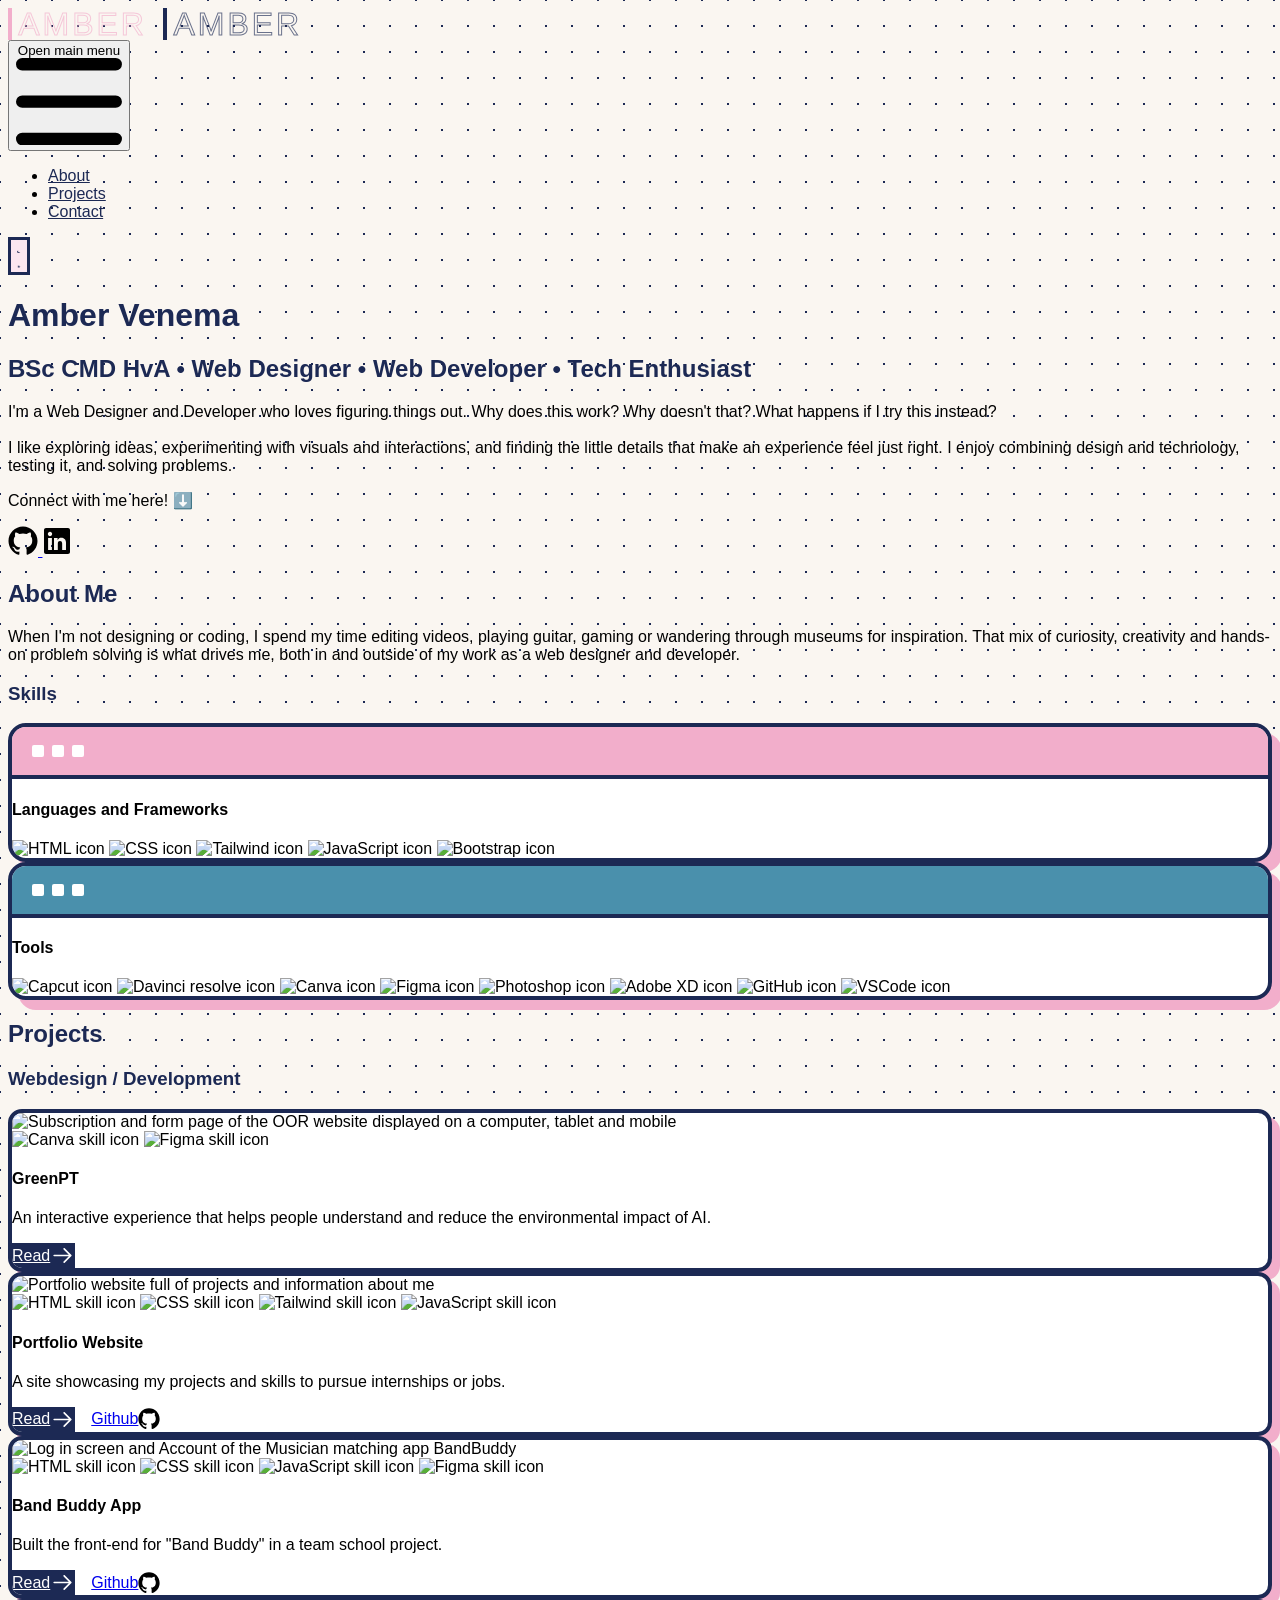
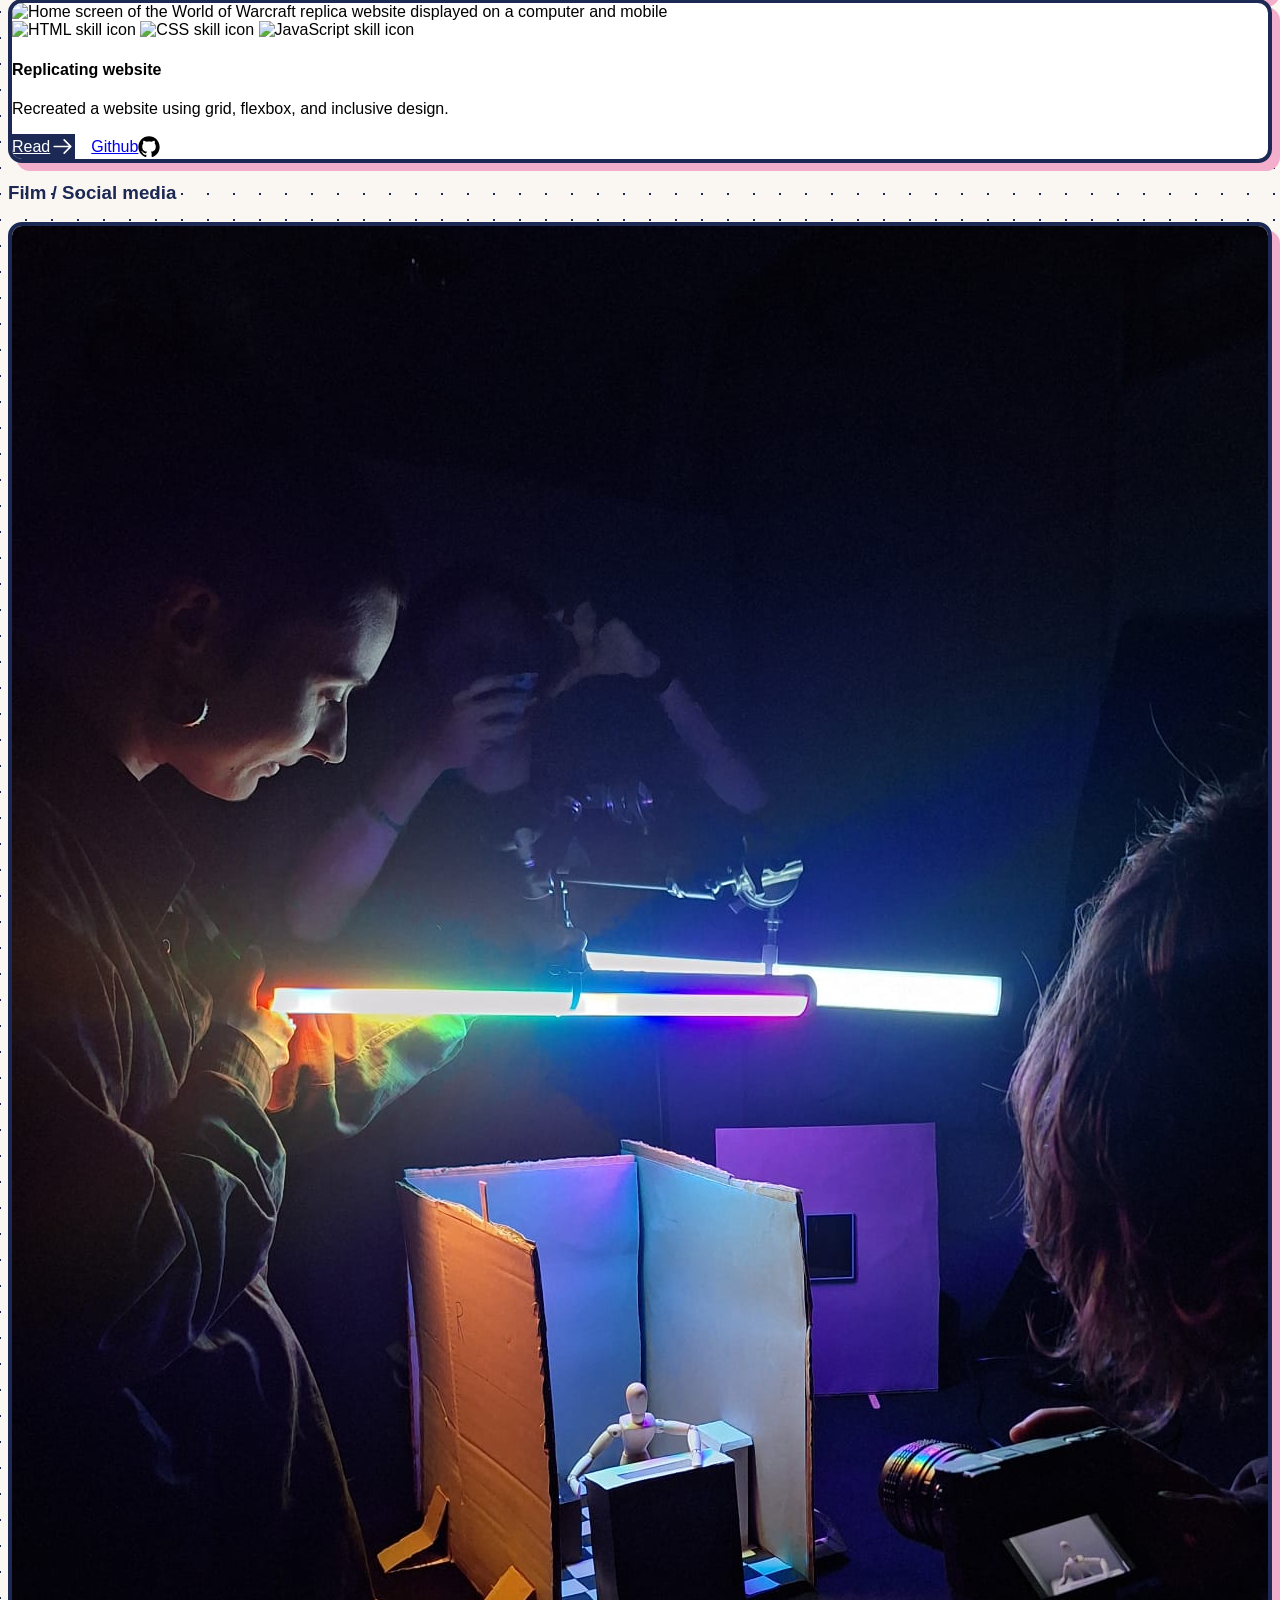
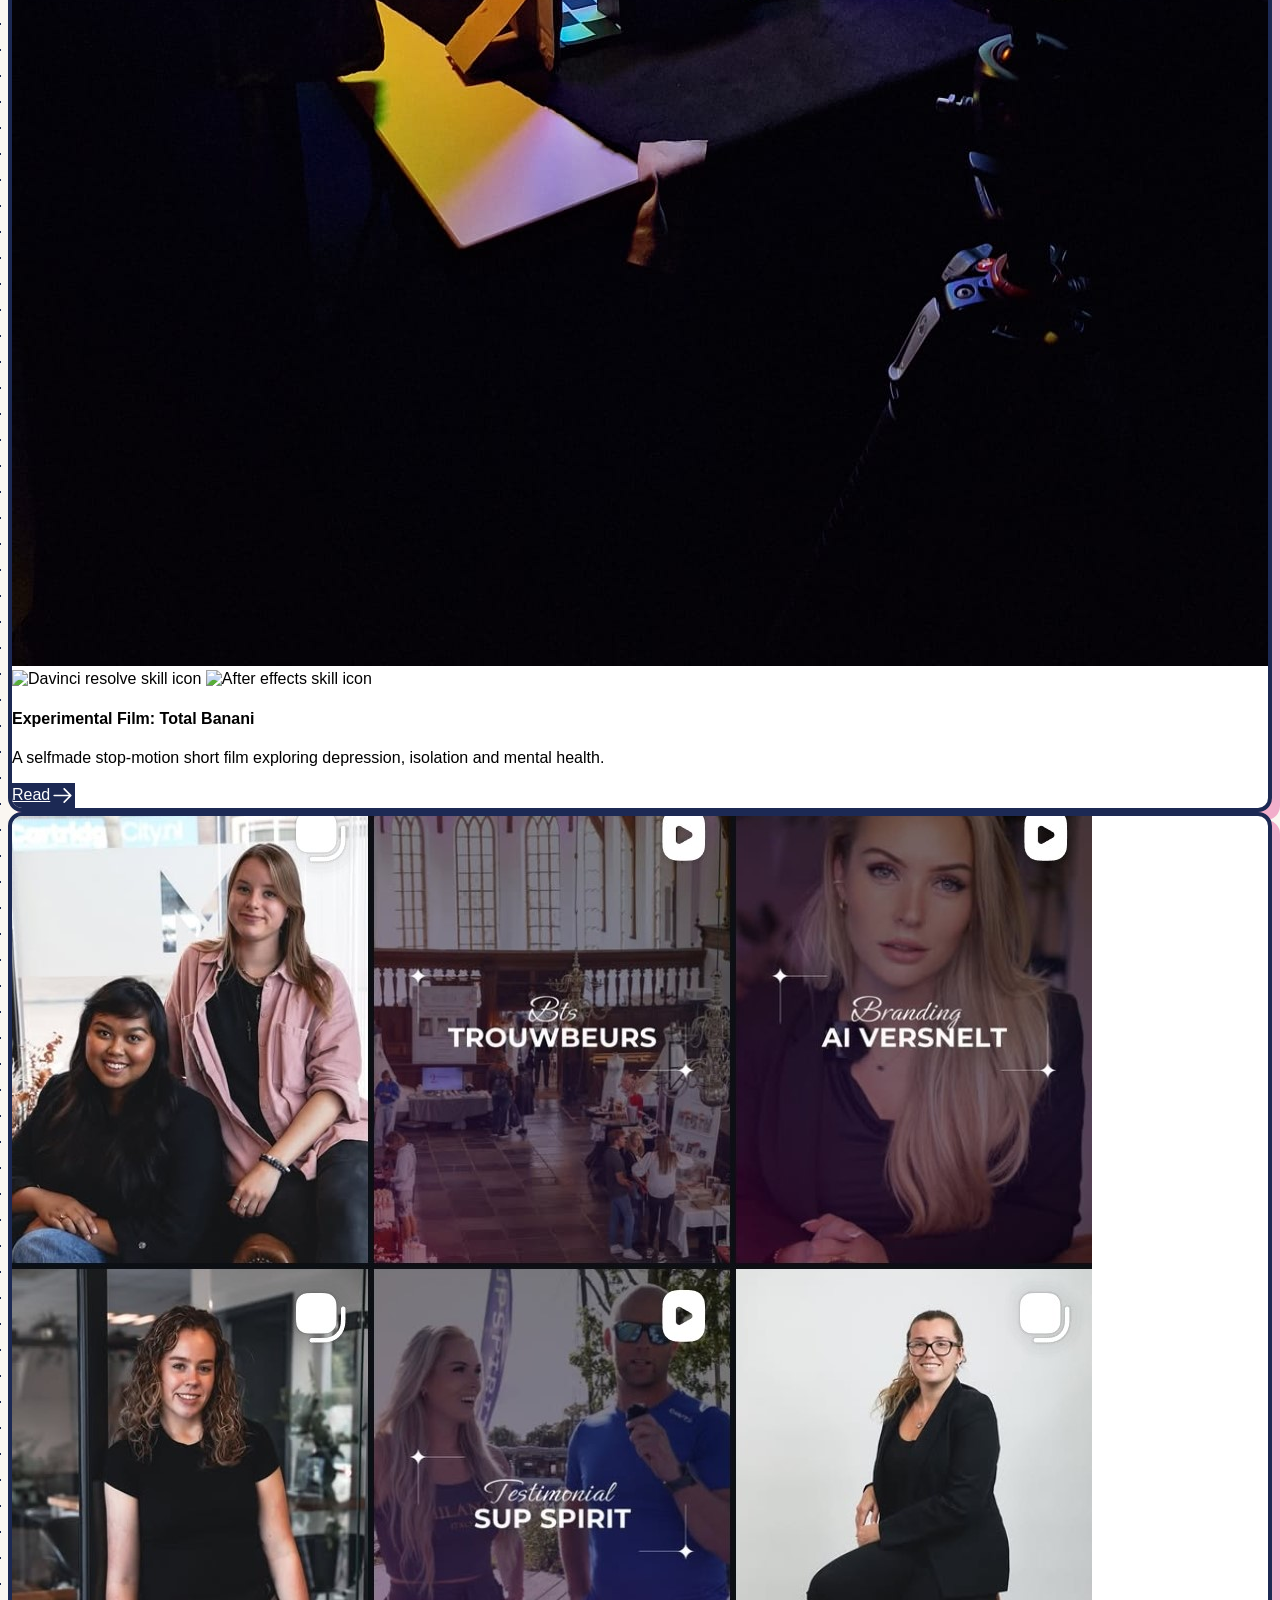
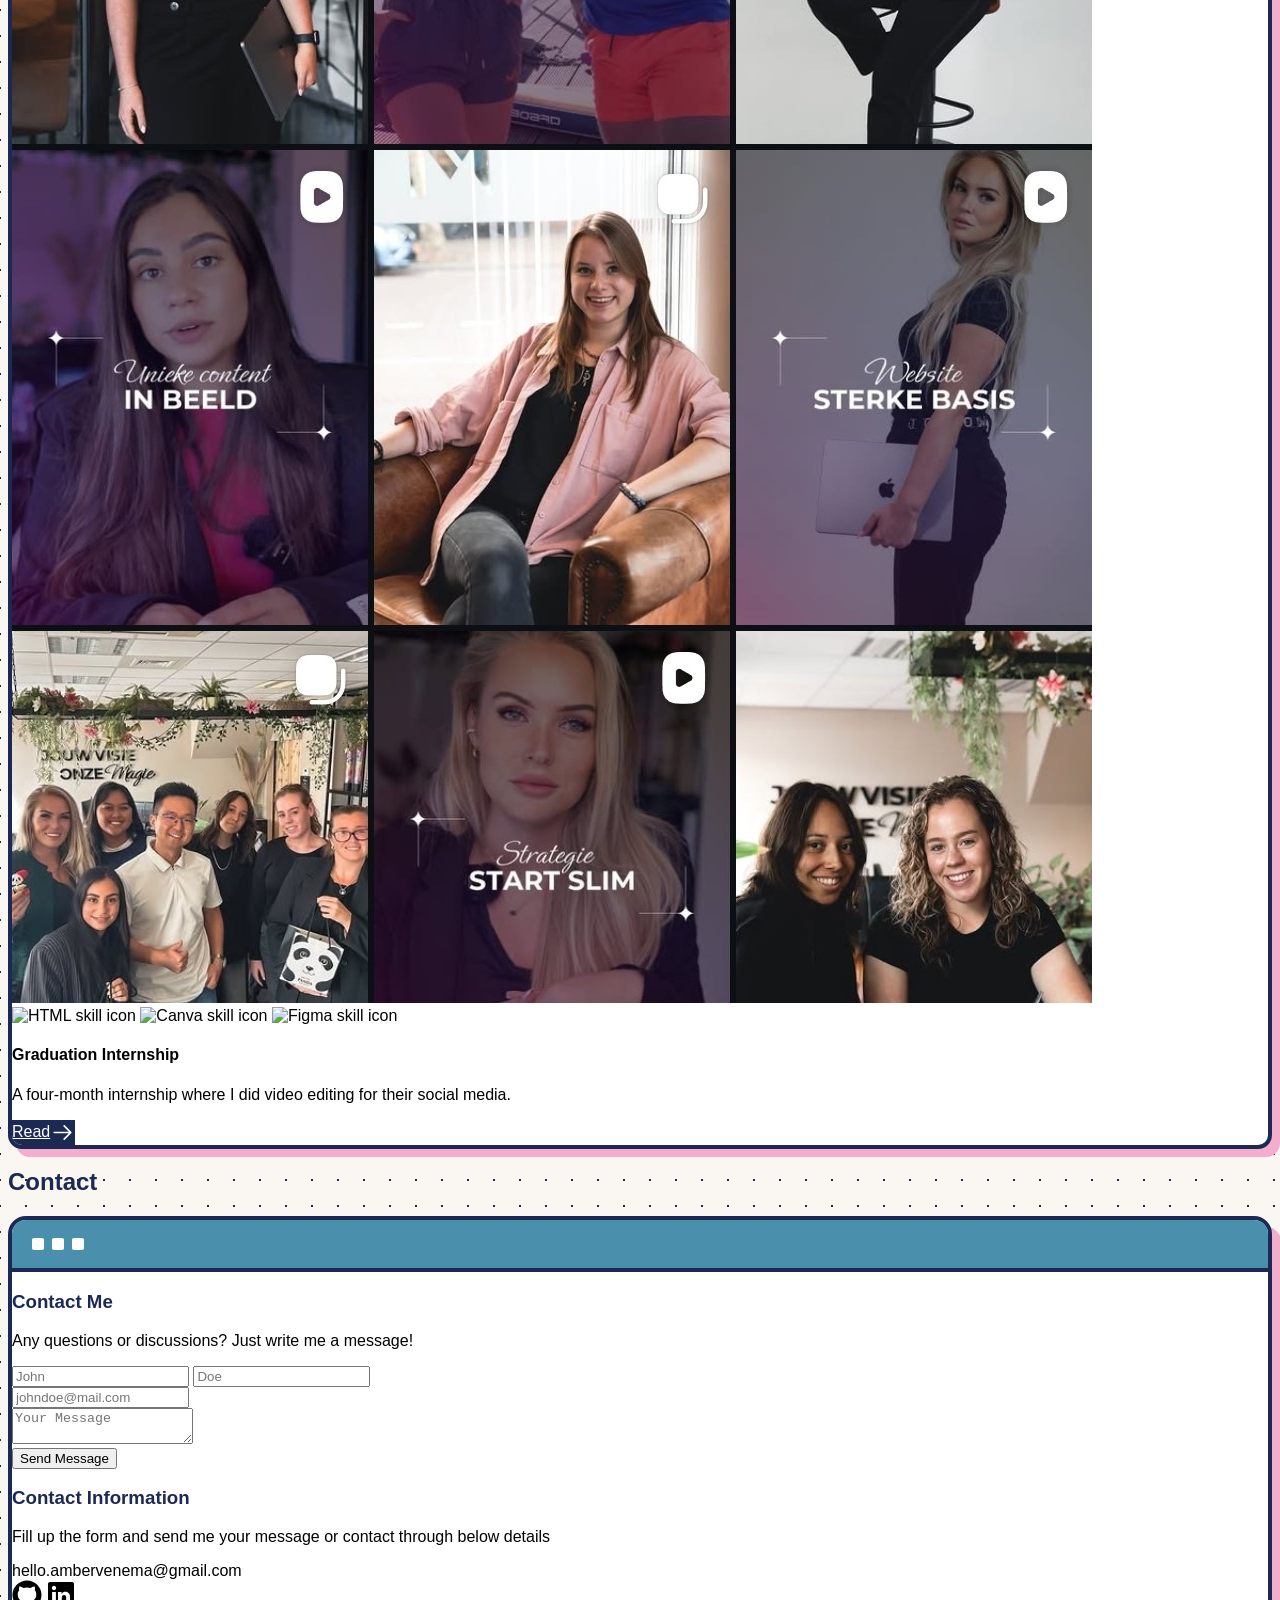
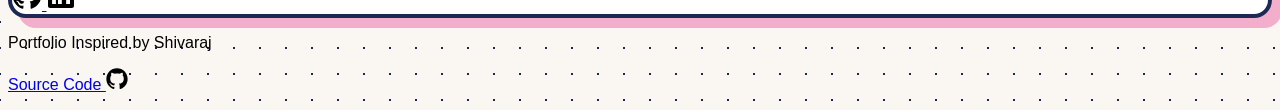
==== commit a32cddf9: "Image zoom update" ====
--- a/index.html
+++ b/index.html
@@ -496,7 +496,7 @@
         <div
           class="mt-8 md:mt-10 mb-16 md:mb-28 flex flex-col gap-16 md:gap-24"
         >
-          <!-- ===== WEBDESIGN / DEVELOPMENT ===== -->
+          <!-- WEBDESIGN / DEVELOPMENT -->
           <div>
             <h3
               class="ml-2 lg:ml-0 mb-6 md:mb-8 text-3xl md:text-4xl font-bold tracking-tight text-gray-950 dark:text-gray-100"
@@ -860,7 +860,7 @@
             </div>
           </div>
 
-          <!-- ===== FILM / SOCIAL MEDIA ===== -->
+          <!-- FILM / SOCIAL MEDIA -->
           <div>
             <h3
               class="ml-2 lg:ml-0 mb-6 md:mb-8 text-3xl md:text-4xl font-bold tracking-tight text-gray-950 dark:text-gray-100"
--- a/src/css/style.css
+++ b/src/css/style.css
@@ -0,0 +1,821 @@
+@keyframes appear {
+  from {
+    opacity: 0.5;
+    scale: 0.5;
+  }
+  to {
+    opacity: 1;
+    scale: 1;
+  }
+}
+
+html {
+  scroll-behavior: smooth;
+  background-color: linear-gradient(to right, #ffffff, #e4e4e7, #d4d4d8);
+}
+
+html.dark {
+  background-color: linear-gradient(to right, #18181b, #09090b, #000000);
+}
+
+:root {
+  --primary-color: 100, 100, 100;
+  --text-color: 100, 100, 100;
+
+  --main-font: 'DM Sans', sans-serif;
+}
+
+.font-container {
+  font-family: var(--main-font);
+  font-optical-sizing: auto;
+  font-style: normal;
+}
+
+.project-box {
+  transform: scale(0.95);
+  transition: all 0.5s ease;
+  box-shadow:
+    0 4px 6px -1px rgba(0, 0, 0, 0.1),
+    0 2px 4px -1px rgba(0, 0, 0, 0.06);
+  transition-property: transform, border-color;
+  transition-duration: 0.3s;
+}
+
+.project-box:hover {
+  transform: scale(0.98);
+}
+
+.project-button-box {
+  display: flex;
+  gap: 1rem;
+  margin-top: 1rem;
+}
+
+.project-buttons,
+.skill {
+  display: inline-flex;
+  align-items: center;
+  transition: transform 0.3s;
+}
+
+.project-buttons:hover,
+.skill:hover {
+  transform: scale(1.1);
+}
+
+.skill-box,
+.work-box,
+.education-box,
+.contact-box {
+  transform: scale(1);
+  transition: all 0.5s ease;
+  box-shadow:
+    0 4px 6px -1px rgba(0, 0, 0, 0.1),
+    0 2px 4px -1px rgba(0, 0, 0, 0.06);
+  transition-property: transform, border-color;
+  transition-duration: 0.3s;
+}
+
+.work-box {
+  box-shadow: none;
+}
+
+.skill-box:hover,
+.work-box:hover,
+.education-box:hover,
+.contact-box:hover {
+  transform: scale(1.03);
+}
+
+.btn {
+  font-family: var(--main-font);
+  font-size: 18px;
+  padding: 12px 32px;
+  cursor: pointer;
+  border-radius: 4px;
+  border-radius: 10px;
+}
+
+.btn,
+.btn:hover {
+  transition: all 0.3s ease;
+}
+.btn-gradient-border {
+  color: rgba(var(--text-color));
+  border: 2px double transparent;
+
+  background-origin: border-box;
+  background-clip: padding-box, border-box;
+}
+.btn-glow:hover {
+  box-shadow: rgba(var(--primary-color), 0.5) 0px 15px 20px 0px;
+}
+.pyramid-loader {
+  width: 300px;
+  height: 300px;
+  display: block;
+  transform: rotateX(-20deg);
+}
+
+.wrapper {
+  width: 100%;
+  height: 100%;
+  animation: spin 4s linear infinite;
+}
+
+.pyramid-loader,
+.wrapper {
+  transform-style: preserve-3d;
+}
+
+@keyframes spin {
+  100% {
+    transform: rotateY(360deg);
+  }
+}
+
+.pyramid-loader .wrapper .side {
+  width: 200px;
+  height: 200px;
+
+  top: 0;
+  left: 0;
+  right: 0;
+  bottom: 0;
+  margin: auto;
+  transform-origin: center top;
+  clip-path: polygon(50% 0%, 0% 100%, 100% 100%);
+}
+
+.pyramid-loader .wrapper .side1,
+.pyramid-loader .wrapper .side2 {
+  transform: rotateZ(-30deg) rotateY(90deg);
+}
+
+.pyramid-loader .wrapper .side3,
+.pyramid-loader .wrapper .side4 {
+  transform: rotateX(30deg);
+}
+
+.pyramid-loader .wrapper .shadow {
+  width: 60px;
+  height: 60px;
+  top: 0;
+  left: 0;
+  right: 0;
+  bottom: 0;
+  margin: auto;
+  transform: rotateX(90deg) translateZ(-40px);
+  filter: blur(12px);
+}
+
+.pyramid-loader .wrapper .side1,
+.pyramid-loader .wrapper .side2,
+.pyramid-loader .wrapper .side3,
+.pyramid-loader .wrapper .side4,
+.pyramid-loader .wrapper .shadow {
+  background: white;
+}
+
+#typed {
+  font-size: 25px;
+}
+/* --- CURSOR --- */
+.typed-cursor {
+  font-size: 30px;
+  color: gray;
+}
+
+.button1,
+.button2 {
+  margin: 0;
+  height: auto;
+  background: transparent;
+  padding: 0;
+  border: none;
+  cursor: pointer;
+}
+
+/* --- BUTTON STYLING --- */
+.button1,
+.button2 {
+  --border-right: 4px;
+  --text-stroke-color: rgba(255, 255, 255, 0.6);
+  --animation-color: #fff;
+  --fs-size: 2rem;
+  line-height: 2rem;
+  letter-spacing: 3px;
+  text-decoration: none;
+  font-size: var(--fs-size);
+  font-family: var(--main-font);
+  text-transform: uppercase;
+  color: transparent;
+  -webkit-text-stroke: 1px var(--text-stroke-color);
+}
+
+.button2 {
+  --text-stroke-color: rgba(0, 0, 0, 0.6);
+}
+
+/* --- TEXT HOVER --- */
+.hover-text1,
+.hover-text2 {
+  box-sizing: border-box;
+  content: attr(data-text);
+  color: var(--animation-color);
+  width: 0%;
+  inset: 0;
+  border-right: var(--border-right) solid var(--animation-color);
+  overflow: hidden;
+  transition: 0.5s;
+  -webkit-text-stroke: 1px var(--animation-color);
+}
+
+.button1:hover .hover-text1,
+.button2:hover .hover-text2 {
+  width: 100%;
+  filter: drop-shadow(0 0 23px var(--animation-color));
+}
+
+/* --- INTRO TEXT --- */
+p.intro {
+  background-color: var(--cv-pink-pale);
+  padding: 1rem 1.25rem;
+  border-radius: 12px;
+  transition: background-color 0.3s ease;
+}
+
+html.dark p.intro {
+  background-color: var(--cv-navy-soft);
+}
+
+/* --- POSITIONS --- */
+.button1,
+.button2,
+.pyramid-loader,
+.wrapper {
+  position: relative;
+}
+
+.pyramid-loader .wrapper .side,
+.pyramid-loader .wrapper .shadow,
+.hover-text1,
+.hover-text2 {
+  position: absolute;
+}
+
+/* --- SVG ICON --- */
+.theme-icon path {
+  stroke: #333333;
+}
+
+@media (prefers-color-scheme: dark) {
+  .theme-icon path {
+    stroke: #f1f1f1;
+  }
+}
+
+:root {
+  --cv-navy: #1c2954;
+  --cv-navy-soft: #33437c;
+  --cv-pink: #f2aecb;
+  --cv-pink-deep: #df85ae;
+  --cv-pink-pale: #fbe6f0;
+  --cv-teal: #4a90ac;
+  --cv-cream: #faf6f1;
+  --cv-black: #0a0a0d;
+  --cv-purple: #7e22ce;
+
+  --cv-border: 4px;
+  --cv-bar-h: 48px;
+
+  --primary-color: 223, 122, 168;
+}
+
+/* --- GRID PAPER EFFECT --- */
+body.bg-gradient-to-r {
+  background-color: var(--cv-cream) !important;
+  background-image: radial-gradient(
+    var(--cv-navy) 1.5px,
+    transparent 1.5px
+  ) !important;
+  background-size: 26px 26px !important;
+  background-position: -13px -13px !important;
+}
+
+html.dark body.bg-gradient-to-r {
+  background-color: var(--cv-black) !important;
+  background-image: radial-gradient(
+    var(--cv-pink) 1.5px,
+    transparent 1.5px
+  ) !important;
+  background-size: 26px 26px !important;
+  background-position: -13px -13px !important;
+  opacity: 1 !important;
+}
+html.dark body.bg-gradient-to-r {
+  background-image: radial-gradient(
+    rgba(242, 174, 203, 0.35) 1.5px,
+    transparent 1.5px
+  ) !important;
+}
+
+/* --- HEADER --- */
+header {
+  border-bottom-color: var(--cv-navy) !important;
+  border-bottom-width: 3px !important;
+}
+html.dark header {
+  border-bottom-color: var(--cv-pink) !important;
+}
+
+#navbar-menu a {
+  color: var(--cv-navy) !important;
+}
+html.dark #navbar-menu a {
+  color: var(--cv-pink) !important;
+}
+
+html.dark #navbar-menu a:hover {
+  background-color: var(--cv-navy) !important;
+}
+
+#navbar-menu a:hover {
+  background-color: var(--cv-pink) !important;
+  color: var(--cv-navy) !important;
+}
+
+#theme-toggle {
+  background-color: var(--cv-pink-pale) !important;
+  color: var(--cv-navy) !important;
+  border: 3px solid var(--cv-navy);
+}
+html.dark #theme-toggle {
+  background-color: var(--cv-navy-soft) !important;
+  color: var(--cv-pink) !important;
+  border-color: var(--cv-pink);
+}
+
+/* --- LOGO --- */
+.button1 {
+  --animation-color: var(--cv-pink);
+  --text-stroke-color: rgba(242, 174, 203, 0.65);
+}
+.button2 {
+  --animation-color: var(--cv-navy);
+  --text-stroke-color: rgba(28, 41, 84, 0.65);
+}
+
+/* --- SIDEBAR PROJECTS --- */
+aside {
+  border-right: 4px solid var(--cv-navy) !important;
+  border-top: none !important;
+  background: #fff;
+  position: relative;
+  box-shadow: 8px 8px 0 0 var(--cv-pink);
+  overflow: hidden;
+}
+
+html.dark aside {
+  background: var(--cv-black);
+  border-color: var(--cv-pink) !important;
+  box-shadow: 8px 8px 0 0 var(--cv-navy-soft);
+}
+
+aside::before {
+  content: '';
+  position: absolute;
+  top: 0;
+  left: 0;
+  right: 0;
+  height: var(--cv-bar-h);
+  background: var(--cv-pink);
+  border-bottom: var(--cv-border) solid var(--cv-navy);
+}
+
+html.dark aside::before {
+  background: var(--cv-black);
+  border-bottom-color: var(--cv-black);
+}
+
+aside a:hover {
+  color: var(--cv-pink-deep) !important;
+}
+html.dark aside a:hover {
+  color: var(--cv-pink) !important;
+}
+
+/* --- CONTENT --- */
+main section.rounded-2xl {
+  border: var(--cv-border) solid var(--cv-navy) !important;
+  background: #ffffff !important;
+  box-shadow: 10px 10px 0 0 var(--cv-navy) !important;
+  position: relative;
+  padding: calc(var(--cv-bar-h) + 1.5rem) 2rem 2rem !important;
+  overflow: hidden;
+  transform: rotate(-0.6deg);
+  transition:
+    transform 0.25s ease,
+    box-shadow 0.25s ease;
+}
+main section.rounded-2xl:hover {
+  transform: rotate(0deg);
+}
+main section.rounded-2xl:nth-of-type(2) {
+  transform: rotate(0.5deg);
+}
+main section.rounded-2xl:nth-of-type(2):hover {
+  transform: rotate(0deg);
+}
+main section.rounded-2xl:nth-of-type(3) {
+  transform: rotate(-0.4deg);
+}
+main section.rounded-2xl:nth-of-type(3):hover {
+  transform: rotate(0deg);
+}
+
+html.dark main section.rounded-2xl {
+  background: var(--cv-black) !important;
+  border-color: var(--cv-pink) !important;
+  box-shadow: 10px 10px 0 0 var(--cv-pink) !important;
+}
+
+/* --- PINK / NAVY / TEAL CONTENT --- */
+main section.rounded-2xl::before {
+  content: '';
+  position: absolute;
+  top: 0;
+  left: 0;
+  right: 0;
+  height: var(--cv-bar-h);
+  background: var(--cv-pink);
+  border-bottom: var(--cv-border) solid var(--cv-navy);
+}
+main section.rounded-2xl:nth-of-type(2)::before {
+  background: var(--cv-navy);
+}
+main section.rounded-2xl:nth-of-type(3)::before {
+  background: var(--cv-teal);
+}
+html.dark main section.rounded-2xl::before {
+  border-bottom-color: var(--cv-pink);
+}
+html.dark main section.rounded-2xl:nth-of-type(2)::before {
+  background: var(--cv-navy-soft);
+}
+
+/* --- WINDOW BUTTON --- */
+main section.rounded-2xl::after {
+  content: '';
+  position: absolute;
+  top: 19px;
+  left: 24px;
+  width: 12px;
+  height: 12px;
+  background: var(--cv-navy);
+  box-shadow:
+    20px 0 0 var(--cv-navy),
+    40px 0 0 var(--cv-navy);
+  z-index: 1;
+}
+main section.rounded-2xl:nth-of-type(2)::after {
+  background: var(--cv-pink);
+  box-shadow:
+    20px 0 0 var(--cv-pink),
+    40px 0 0 var(--cv-pink);
+}
+main section.rounded-2xl:nth-of-type(3)::after {
+  background: #fff;
+  box-shadow:
+    20px 0 0 #fff,
+    40px 0 0 #fff;
+}
+
+main section.rounded-2xl section {
+  box-shadow: none !important;
+  border: none !important;
+  padding: 0 !important;
+  transform: none !important;
+}
+main section.rounded-2xl section::before,
+main section.rounded-2xl section::after {
+  content: none;
+}
+h1,
+h2,
+aside h2,
+h3 {
+  color: var(--cv-navy) !important;
+}
+
+html.dark h1,
+html.dark h2 {
+  color: var(--cv-pink) !important;
+}
+
+html.dark aside h2,
+html.dark h3 {
+  color: var(--cv-cream) !important;
+}
+
+/* --- OTHER PROJECTS --- */
+main a[href$='.html']:hover {
+  background-color: var(--cv-pink) !important;
+  color: var(--cv-navy) !important;
+  border-color: var(--cv-navy) !important;
+}
+html.dark main a[href$='.html']:hover {
+  background-color: var(--cv-navy-soft) !important;
+  color: var(--cv-pink-pale) !important;
+  border-color: var(--cv-pink) !important;
+}
+
+/* --- PROJECT ICONS --- */
+main img[src*='skillicons'],
+main img[src*='skills'] {
+  border: 3px solid var(--cv-navy);
+}
+html.dark main img[src*='skillicons'],
+html.dark main img[src*='skills'] {
+  border-color: var(--cv-pink);
+}
+
+/* --- PROJECT CARDS (HOME) --- */
+
+.project-box {
+  border: var(--cv-border) solid var(--cv-navy) !important;
+  border-radius: 14px !important;
+  background: #ffffff !important;
+  position: relative;
+  overflow: hidden;
+  box-shadow: 8px 8px 0 0 var(--cv-pink) !important;
+  transform: none !important;
+  transition:
+    transform 0.25s ease,
+    box-shadow 0.25s ease,
+    border-color 0.25s ease !important;
+}
+html.dark .project-box {
+  background: var(--cv-black) !important;
+  border-color: var(--cv-pink) !important;
+  box-shadow: 8px 8px 0 0 var(--cv-navy-soft) !important;
+}
+
+/* bij hover: naar voren "loskomen" i.p.v. draaien */
+.project-box:hover {
+  transform: translate(-4px, -4px) !important;
+  box-shadow: 14px 14px 0 0 var(--cv-pink) !important;
+  border-color: var(--cv-navy) !important;
+}
+html.dark .project-box:hover {
+  box-shadow: 14px 14px 0 0 var(--cv-navy-soft) !important;
+  border-color: var(--cv-pink) !important;
+}
+
+/* WINDOWS */
+.window-titlebar {
+  height: var(--cv-bar-h);
+  display: flex;
+  align-items: center;
+  gap: 8px;
+  padding: 0 20px;
+  background: var(--cv-pink);
+  border-bottom: var(--cv-border) solid var(--cv-navy);
+}
+html.dark .window-titlebar {
+  border-bottom-color: var(--cv-pink);
+}
+
+.window-dot {
+  width: 12px;
+  height: 12px;
+  border-radius: 2px;
+  background: var(--cv-navy);
+  display: inline-block;
+}
+html.dark .window-dot {
+  background: var(--cv-pink);
+}
+
+.grid > .project-box:nth-of-type(2) .window-titlebar {
+  background: var(--cv-navy);
+}
+.grid > .project-box:nth-of-type(3) .window-titlebar {
+  background: var(--cv-teal);
+}
+html.dark .grid > .project-box:nth-of-type(2) .window-titlebar {
+  background: var(--cv-navy-soft);
+}
+
+.grid > .project-box:nth-of-type(2) .window-dot {
+  background: var(--cv-pink);
+}
+.grid > .project-box:nth-of-type(3) .window-dot {
+  background: #ffffff;
+}
+html.dark .grid > .project-box:nth-of-type(2) .window-dot {
+  background: var(--cv-navy-soft);
+}
+
+.project-box .project-buttons:first-child {
+  background-color: var(--cv-navy) !important;
+  color: #ffffff !important;
+}
+html.dark .project-box .project-buttons:first-child {
+  background-color: var(--cv-pink) !important;
+  color: var(--cv-navy) !important;
+}
+
+/* --- ABOUT-SECTION (HOME) --- */
+
+.contact-box {
+  position: relative;
+  overflow: hidden;
+  border: var(--cv-border) solid var(--cv-navy);
+  border-radius: 18px;
+  background: #ffffff;
+  box-shadow: 10px 10px 0 0 var(--cv-pink);
+}
+html.dark .contact-box {
+  background: var(--cv-black);
+  border-color: var(--cv-pink);
+  box-shadow: 10px 10px 0 0 var(--cv-navy-soft);
+}
+html.dark .contact-box .window-titlebar {
+  border-bottom-color: var(--cv-pink);
+}
+
+/* --- SKILLS (HOME) --- */
+
+.skill-box,
+.contact-box {
+  border: var(--cv-border) solid var(--cv-navy) !important;
+  border-radius: 18px !important;
+  background: #ffffff !important;
+  position: relative;
+  overflow: hidden;
+  box-shadow: 10px 10px 0 0 var(--cv-pink) !important;
+  transition:
+    box-shadow 0.25s ease,
+    transform 0.25s ease !important;
+}
+html.dark .skill-box,
+html.dark .contact-box {
+  background: var(--cv-black) !important;
+  border-color: var(--cv-pink) !important;
+  box-shadow: 10px 10px 0 0 var(--cv-navy-soft) !important;
+}
+.skill-box:hover,
+.contact-box:hover {
+  box-shadow: 14px 14px 0 0 var(--cv-pink) !important;
+}
+html.dark .skill-box:hover,
+html.dark .contact-box:hover {
+  box-shadow: 14px 14px 0 0 var(--cv-navy-soft) !important;
+}
+
+.grid > .skill-box:nth-of-type(2) .window-titlebar,
+.contact-box .window-titlebar {
+  background: var(--cv-teal);
+}
+
+.window-dot {
+  background: #ffffff !important;
+}
+
+/* --- IMAGE ZOOM --- */
+/* Thumbnails (figure > button[data-lightbox] > img) */
+.results-figure {
+  margin: 0;
+}
+.results-thumb {
+  position: relative;
+  display: block;
+  width: 100%;
+  overflow: hidden;
+  border-radius: 0.75rem;
+  border: 1px solid #52525b;
+  cursor: zoom-in;
+  transition:
+    border-color 0.2s,
+    box-shadow 0.2s;
+}
+.results-thumb:hover,
+.results-thumb:focus-visible {
+  border-color: #7e22ce;
+  box-shadow: 0 0 0 3px rgba(126, 34, 206, 0.35);
+  outline: none;
+}
+.results-thumb img {
+  transition: transform 0.3s ease;
+}
+.results-thumb:hover img {
+  transform: scale(1.02);
+}
+.results-zoom-hint {
+  position: absolute;
+  right: 0.75rem;
+  bottom: 0.75rem;
+  padding: 0.25rem 0.6rem;
+  font-size: 0.75rem;
+  border-radius: 9999px;
+  background: rgba(0, 0, 0, 0.65);
+  color: #fff;
+  opacity: 0;
+  transition: opacity 0.2s;
+}
+.results-thumb:hover .results-zoom-hint,
+.results-thumb:focus-visible .results-zoom-hint {
+  opacity: 1;
+}
+.results-caption {
+  margin-top: 0.5rem;
+  font-size: 0.875rem;
+  color: #52525b;
+}
+.dark .results-caption {
+  color: #a1a1aa;
+}
+
+/* Lightbox overlay (wordt door lightbox.js aangemaakt) */
+.lb {
+  position: fixed;
+  inset: 0;
+  z-index: 100;
+  background: rgba(0, 0, 0, 0.9);
+  backdrop-filter: blur(4px);
+}
+.lb.hidden {
+  display: none;
+}
+.lb-scroll {
+  position: absolute;
+  inset: 0;
+  overflow: auto;
+  display: flex;
+}
+.lb-img {
+  margin: auto;
+  max-width: 94vw;
+  max-height: 84vh;
+  width: auto;
+  height: auto;
+  object-fit: contain;
+  cursor: zoom-in;
+  user-select: none;
+}
+.lb-img.is-zoomed {
+  margin: 0;
+  max-width: none;
+  max-height: none;
+  width: 200%;
+  cursor: zoom-out;
+}
+.lb-caption {
+  position: absolute;
+  bottom: 1rem;
+  left: 0;
+  right: 0;
+  padding: 0 4rem;
+  text-align: center;
+  font-size: 0.875rem;
+  color: #d1d5db;
+  pointer-events: none;
+}
+.lb-btn {
+  position: absolute;
+  width: 2.75rem;
+  height: 2.75rem;
+  border: 0;
+  border-radius: 9999px;
+  background: rgba(255, 255, 255, 0.1);
+  color: #fff;
+  font-size: 1.5rem;
+  line-height: 1;
+  cursor: pointer;
+}
+.lb-btn:hover,
+.lb-btn:focus-visible {
+  background: rgba(255, 255, 255, 0.25);
+  outline: none;
+}
+.lb-close {
+  top: 1rem;
+  right: 1rem;
+}
+.lb-prev {
+  left: 0.75rem;
+  top: 50%;
+  transform: translateY(-50%);
+}
+.lb-next {
+  right: 0.75rem;
+  top: 50%;
+  transform: translateY(-50%);
+}
+
+@media (prefers-reduced-motion: reduce) {
+  .results-thumb img {
+    transition: none;
+  }
+}
